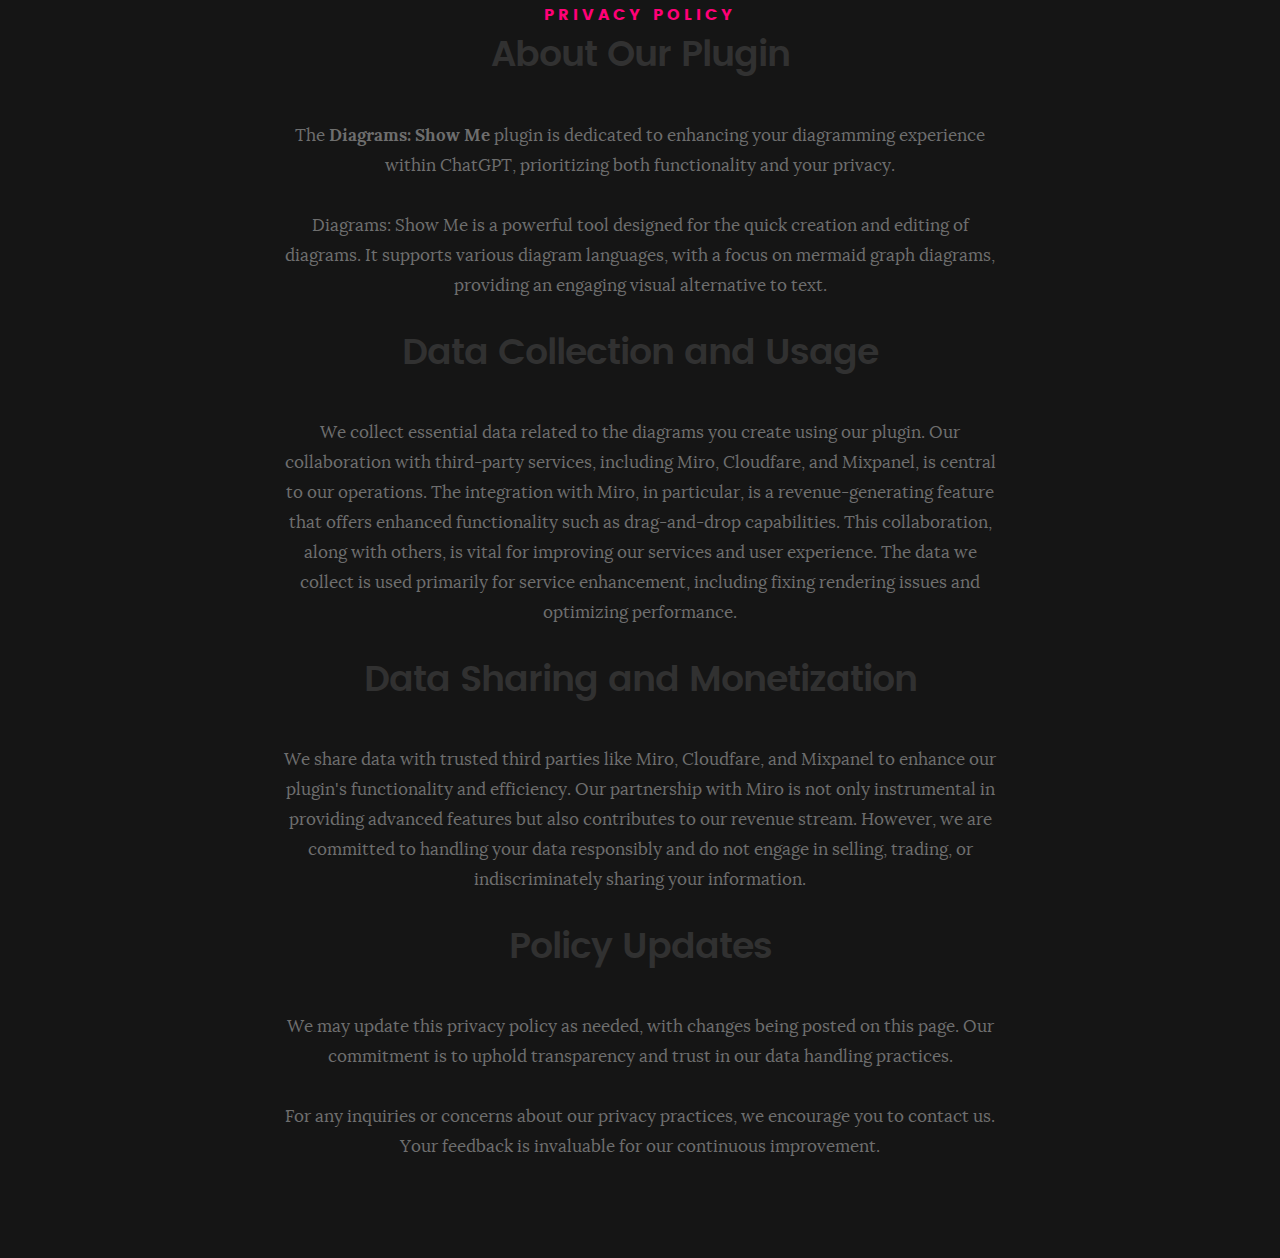
==== privacy-policy.html @ 50f04e63 "Create privacy-policy.html" ====
<!DOCTYPE html>
<html lang="en">
<head>
    <meta charset="UTF-8">
    <meta name="viewport" content="width=device-width, initial-scale=1.0">
    <title>Privacy Policy - Johnathan Vastola</title>
    <link rel="stylesheet" href="css/base.css">  
    <link rel="stylesheet" href="css/main.css">
    <link rel="stylesheet" href="css/vendor.css">
</head>
<body>

    <!-- Navigation (if any) -->
    <nav>
        <!-- Your navigation bar -->
    </nav>

   <!-- Privacy Policy Section -->
<section id="privacy-policy">
    <div class="row section-intro">
        <div class="col-twelve">
            <h5>Privacy Policy</h5>
            <h1>About Our Plugin</h1>
            <div class="intro-info">
                <p>The <strong>Diagrams: Show Me</strong> plugin is dedicated to enhancing your diagramming experience within ChatGPT, prioritizing both functionality and your privacy.</p>
                <p>Diagrams: Show Me is a powerful tool designed for the quick creation and editing of diagrams. It supports various diagram languages, with a focus on mermaid graph diagrams, providing an engaging visual alternative to text.</p>
            </div>
            <h1>Data Collection and Usage</h1>
            <div class="intro-info">
                <p>We collect essential data related to the diagrams you create using our plugin. Our collaboration with third-party services, including Miro, Cloudfare, and Mixpanel, is central to our operations. The integration with Miro, in particular, is a revenue-generating feature that offers enhanced functionality such as drag-and-drop capabilities. This collaboration, along with others, is vital for improving our services and user experience. The data we collect is used primarily for service enhancement, including fixing rendering issues and optimizing performance.</p>
            </div>
            <h1>Data Sharing and Monetization</h1>
            <div class="intro-info">
                <p>We share data with trusted third parties like Miro, Cloudfare, and Mixpanel to enhance our plugin's functionality and efficiency. Our partnership with Miro is not only instrumental in providing advanced features but also contributes to our revenue stream. However, we are committed to handling your data responsibly and do not engage in selling, trading, or indiscriminately sharing your information.</p>
            </div>
            <h1>Policy Updates</h1>
            <div class="intro-info">
                <p>We may update this privacy policy as needed, with changes being posted on this page. Our commitment is to uphold transparency and trust in our data handling practices.</p>
                <p>For any inquiries or concerns about our privacy practices, we encourage you to contact us. Your feedback is invaluable for our continuous improvement.</p>
            </div>
        </div>
    </div>
</section>

    <!-- Footer -->
    <footer>
        <!-- Your footer content -->
    </footer>

    <!-- Scripts -->
    <script src="js/jquery-2.1.3.min.js"></script>
    <script src="js/plugins.js"></script>
    <script src="js/main.js"></script>

</body>
</html>
---- css/base.css ----
/**
 * =================================================================== 
 *
 *  Kards v1.0 Base Stylesheet
 *  url: styleshout.com
 *  03-01-2016
 *  ------------------------------------------------------------------
 *  TOC:
 *  01. reset
 *  02. basic/base setup styles
 *  03. grid
 *  04. MISC
 *
 * =================================================================== 
 */

/** 
 * ===================================================================
 * 01. reset - normalize.css v3.0.2 | MIT License | git.io/normalize
 *
 * ------------------------------------------------------------------- 
 */
html {
	font-family: sans-serif;
	-ms-text-size-adjust: 100%;
	-webkit-text-size-adjust: 100%;
}

body {
	margin: 0;
}

article,
aside,
details,
figcaption,
figure,
footer,
header,
hgroup,
main,
menu,
nav,
section,
summary {
	display: block;
}

audio,
canvas,
progress,
video {
	display: inline-block;
	vertical-align: baseline;
}

audio:not([controls]) {
	display: none;
	height: 0;
}

[hidden],
template {
	display: none;
}

a {
	background: transparent;
}

a:active,
a:hover {
	outline: 0;
}

abbr[title] {
	border-bottom: 1px dotted;
}

b,
strong {
	font-weight: bold;
}

dfn {
	font-style: italic;
}

h1 {
	font-size: 2em;
	margin: 0.67em 0;
}

mark {
	background: #ff0;
	color: #000;
}

small {
	font-size: 80%;
}

sub,
sup {
	font-size: 75%;
	line-height: 0;
	position: relative;
	vertical-align: baseline;
}

sup {
	top: -0.5em;
}

sub {
	bottom: -0.25em;
}

img {
	border: 0;
}

svg:not(:root) {
	overflow: hidden;
}

figure {
	margin: 1em 40px;
}

hr {
	-moz-box-sizing: content-box;
	box-sizing: content-box;
	height: 0;
}

pre {
	overflow: auto;
}

code,
kbd,
pre,
samp {
	font-family: monospace, monospace;
	font-size: 1em;
}

button,
input,
optgroup,
select,
textarea {
	color: inherit;
	font: inherit;
	margin: 0;
}

button {
	overflow: visible;
}

button,
select {
	text-transform: none;
}

button,
html input[type="button"],
input[type="reset"],
input[type="submit"] {
	-webkit-appearance: button;
	cursor: pointer;
}

button[disabled],
html input[disabled] {
	cursor: default;
}

button::-moz-focus-inner,
input::-moz-focus-inner {
	border: 0;
	padding: 0;
}

input {
	line-height: normal;
}

input[type="checkbox"],
input[type="radio"] {
	box-sizing: border-box;
	padding: 0;
}

input[type="number"]::-webkit-inner-spin-button,
input[type="number"]::-webkit-outer-spin-button {
	height: auto;
}

input[type="search"] {
	-webkit-appearance: textfield;
	-moz-box-sizing: content-box;
	-webkit-box-sizing: content-box;
	box-sizing: content-box;
}

input[type="search"]::-webkit-search-cancel-button,
input[type="search"]::-webkit-search-decoration {
	-webkit-appearance: none;
}

fieldset {
	border: 1px solid #c0c0c0;
	margin: 0 2px;
	padding: 0.35em 0.625em 0.75em;
}

legend {
	border: 0;
	padding: 0;
}

textarea {
	overflow: auto;
}

optgroup {
	font-weight: bold;
}

table {
	border-collapse: collapse;
	border-spacing: 0;
}

td,
th {
	padding: 0;
}

/** 
 * ===================================================================
 * 02. basic/base setup styles - (_basic.scss)
 *
 * ------------------------------------------------------------------- 
 */
html {
	font-size: 62.5%;
	box-sizing: border-box;
}

*,
*::before,
*::after {
	box-sizing: inherit;
}

body {
	font-weight: normal;
	line-height: 1;
	text-rendering: optimizeLegibility;
	word-wrap: break-word;
	-webkit-overflow-scrolling: touch;
	-webkit-text-size-adjust: none;
}

body,
input,
button {
	-moz-osx-font-smoothing: grayscale;
	-webkit-font-smoothing: antialiased;
}

/**
 * Media - (_basic.scss)
 * ------------------------------------------------------------------- 
 */
img,
video {
	max-width: 100%;
	height: auto;
}

/**
 * Typography resets - (_basic.scss)
 * ------------------------------------------------------------------- 
 */
div,
dl,
dt,
dd,
ul,
ol,
li,
h1,
h2,
h3,
h4,
h5,
h6,
pre,
form,
p,
blockquote,
th,
td {
	margin: 0;
	padding: 0;
}

h1,
h2,
h3,
h4,
h5,
h6 {
	-webkit-font-variant-ligatures: common-ligatures;
	-moz-font-variant-ligatures: common-ligatures;
	font-variant-ligatures: common-ligatures;
	text-rendering: optimizeLegibility;
}

em,
i {
	font-style: italic;
	line-height: inherit;
}

strong,
b {
	font-weight: bold;
	line-height: inherit;
}

small {
	font-size: 60%;
	line-height: inherit;
}

ol,
ul {
	list-style: none;
}

li {
	display: block;
}

/**
 * links - (_basic.scss)
 * ------------------------------------------------------------------- 
 */
a {
	text-decoration: none;
	line-height: inherit;
}

a img {
	border: none;
}

/**
 * inputs - (_basic.scss)
 * ------------------------------------------------------------------- 
 */
fieldset {
	margin: 0;
	padding: 0;
}

input[type="email"],
input[type="number"],
input[type="search"],
input[type="text"],
input[type="tel"],
input[type="url"],
input[type="password"],
textarea {
	-webkit-appearance: none;
	-moz-appearance: none;
	-ms-appearance: none;
	-o-appearance: none;
	appearance: none;
}

/** 
 * ===================================================================
 * 03. grid - (_grid.scss)
 *
 * ------------------------------------------------------------------- 
 */
.row {
	width: 94%;
	max-width: 1140px;
	margin: 0 auto;
}

.row:before,
.row:after {
	content: "";
	display: table;
}

.row:after {
	clear: both;
}

.row .row {
	width: auto;
	max-width: none;
	margin-left: -20px;
	margin-right: -20px;
}

[class*="col-"],
.bgrid {
	float: left;
}

[class*="col-"] + [class*="col-"].end {
	float: right;
}

[class*="col-"] {
	padding: 0 20px;
}

.col-one {
	width: 8.33333%;
}

.col-two,
.col-1-6 {
	width: 16.66667%;
}

.col-three,
.col-1-4 {
	width: 25%;
}

.col-four,
.col-1-3 {
	width: 33.33333%;
}

.col-five {
	width: 41.66667%;
}

.col-six,
.col-1-2 {
	width: 50%;
}

.col-seven {
	width: 58.33333%;
}

.col-eight,
.col-2-3 {
	width: 66.66667%;
}

.col-nine,
.col-3-4 {
	width: 75%;
}

.col-ten,
.col-5-6 {
	width: 83.33333%;
}

.col-eleven {
	width: 91.66667%;
}

.col-twelve,
.col-full {
	width: 100%;
}

/**
 * small screens - (_grid.scss)
 * --------------------------------------------------------------- 
 */
@media screen and (max-width:1024px) {
	.row .row {
		margin-left: -18px;
		margin-right: -18px;
	}

	[class*="col-"] {
		padding: 0 18px;
	}

}

/**
 * tablets - (_grid.scss)
 * --------------------------------------------------------------- 
 */
@media screen and (max-width:768px) {
	.row {
		width: auto;
		padding-left: 30px;
		padding-right: 30px;
	}

	.row .row {
		padding-left: 0;
		padding-right: 0;
		margin-left: -15px;
		margin-right: -15px;
	}

	[class*="col-"] {
		padding: 0 15px;
	}

	.tab-1-4 {
		width: 25%;
	}

	.tab-1-3 {
		width: 33.33333%;
	}

	.tab-1-2 {
		width: 50%;
	}

	.tab-2-3 {
		width: 66.66667%;
	}

	.tab-3-4 {
		width: 75%;
	}

	.tab-full {
		width: 100%;
	}

}

/**
 * large mobile devices - (_grid.scss)
 * --------------------------------------------------------------- 
 */
@media screen and (max-width:600px) {
	.row {
		padding-left: 25px;
		padding-right: 25px;
	}

	.row .row {
		margin-left: -10px;
		margin-right: -10px;
	}

	[class*="col-"] {
		padding: 0 10px;
	}

	.mob-1-4 {
		width: 25%;
	}

	.mob-1-2 {
		width: 50%;
	}

	.mob-3-4 {
		width: 75%;
	}

	.mob-full {
		width: 100%;
	}

}

/**
 * small mobile devices - (_grid.scss)
 * --------------------------------------------------------------- 
 */
@media screen and (max-width:400px) {
	.row .row {
		padding-left: 0;
		padding-right: 0;
		margin-left: 0;
		margin-right: 0;
	}

	[class*="col-"] {
		width: 100% !important;
		float: none !important;
		clear: both !important;
		margin-left: 0;
		margin-right: 0;
		padding: 0;
	}

	[class*="col-"] + [class*="col-"].end {
		float: none;
	}

}

/** 
 * ===================================================================
 * block grids - (_grid.scss)
 *
 * ------------------------------------------------------------------- 
 */
[class*="block-"]:before,
[class*="block-"]:after {
	content: "";
	display: table;
}

[class*="block-"]:after {
	clear: both;
}

.block-1-6 .bgrid {
	width: 16.66667%;
}

.block-1-4 .bgrid {
	width: 25%;
}

.block-1-3 .bgrid {
	width: 33.33333%;
}

.block-1-2 .bgrid {
	width: 50%;
}

/**
 * Clearing for block grid columns. Allow columns with 
 * different heights to align properly.
 */
.block-1-6 .bgrid:nth-child(6n+1),
.block-1-4 .bgrid:nth-child(4n+1),
.block-1-3 .bgrid:nth-child(3n+1),
.block-1-2 .bgrid:nth-child(2n+1) {
	clear: both;
}

/**
 * small screens - (_grid.scss)
 * --------------------------------------------------------------- 
 */
@media screen and (max-width:1024px) {
	.block-s-1-6 .bgrid {
		width: 16.66667%;
	}

	.block-s-1-4 .bgrid {
		width: 25%;
	}

	.block-s-1-3 .bgrid {
		width: 33.33333%;
	}

	.block-s-1-2 .bgrid {
		width: 50%;
	}

	.block-s-full .bgrid {
		width: 100%;
		clear: both;
	}

	[class*="block-s-"] .bgrid:nth-child(n) {
		clear: none;
	}

	.block-s-1-6 .bgrid:nth-child(6n+1),
	.block-s-1-4 .bgrid:nth-child(4n+1),
	.block-s-1-3 .bgrid:nth-child(3n+1),
	.block-s-1-2 .bgrid:nth-child(2n+1) {
		clear: both;
	}

}

/**
 * tablets - (_grid.scss)
 * --------------------------------------------------------------- 
 */
@media screen and (max-width:768px) {
	.block-tab-1-6 .bgrid {
		width: 16.66667%;
	}

	.block-tab-1-4 .bgrid {
		width: 25%;
	}

	.block-tab-1-3 .bgrid {
		width: 33.33333%;
	}

	.block-tab-1-2 .bgrid {
		width: 50%;
	}

	.block-tab-full .bgrid {
		width: 100%;
		clear: both;
	}

	[class*="block-tab-"] .bgrid:nth-child(n) {
		clear: none;
	}

	.block-tab-1-6 .bgrid:nth-child(6n+1),
	.block-tab-1-4 .bgrid:nth-child(4n+1),
	.block-tab-1-3 .bgrid:nth-child(3n+1),
	.block-tab-1-2 .bgrid:nth-child(2n+1) {
		clear: both;
	}

}

/**
 * large mobile devices - (_grid.scss)
 * --------------------------------------------------------------- 
 */
@media screen and (max-width:600px) {
	.block-mob-1-6 .bgrid {
		width: 16.66667%;
	}

	.block-mob-1-4 .bgrid {
		width: 25%;
	}

	.block-mob-1-3 .bgrid {
		width: 33.33333%;
	}

	.block-mob-1-2 .bgrid {
		width: 50%;
	}

	.block-mob-full .bgrid {
		width: 100%;
		clear: both;
	}

	[class*="block-mob-"] .bgrid:nth-child(n) {
		clear: none;
	}

	.block-mob-1-6 .bgrid:nth-child(6n+1),
	.block-mob-1-4 .bgrid:nth-child(4n+1),
	.block-mob-1-3 .bgrid:nth-child(3n+1),
	.block-mob-1-2 .bgrid:nth-child(2n+1) {
		clear: both;
	}

}

/**
 * stack on small mobile devices - (_grid.scss)
 * --------------------------------------------------------------- 
 */
@media screen and (max-width:400px) {
	.stack .bgrid {
		width: 100% !important;
		float: none !important;
		clear: both !important;
		margin-left: 0;
		margin-right: 0;
	}

}

/** 
 * ===================================================================
 * 04. MISC  - (_grid.scss)
 *
 * ------------------------------------------------------------------- 
 */

/**
 * Clearing - (http://nicolasgallagher.com/micro-clearfix-hack/
 */
.group:before,
.group:after {
	content: "";
	display: table;
}

.group:after {
	clear: both;
}

/**
 * Misc Helper Styles 
 */
.hide {
	display: none;
}

.invisible {
	visibility: hidden;
}

.antialiased {
	-webkit-font-smoothing: antialiased;
	-moz-osx-font-smoothing: grayscale;
}

.remove-bottom {
	margin-bottom: 0;
}

.half-bottom {
	margin-bottom: 1.5rem !important;
}

.add-bottom {
	margin-bottom: 3rem !important;
}

.no-border {
	border: none;
}

.full-width {
	width: 100%;
}

.text-center {
	text-align: center;
}

.text-left {
	text-align: left;
}

.text-right {
	text-align: right;
}

.pull-left {
	float: left;
}

.pull-right {
	float: right;
}

.align-center {
	margin-left: auto;
	margin-right: auto;
	text-align: center;
}

/*# sourceMappingURL=base.css.map */
---- css/main.css ----
/**
 * =================================================================== 
 *
 *  Kards v1.0 Main Stylesheet
 *  url: styleshout.com
 *  03-01-2016
 *  ------------------------------------------------------------------
 *  TOC:
 *  01. webfonts and iconfonts
 *  02. base style overrides
 *  03. typography & general theme styles
 *  04. preloader
 *  05. forms
 *  06. buttons 
 *  07. other components
 *  08. common styles
 *  09. header styles
 *  10. intro
 *  11. about
 *  12. resume
 *  13. portfolio
 *  14. call-to-action section
 *  15. services
 *  16. stats
 *  17. contact
 *  18. footer
 *
 * =================================================================== 
 */


/** 
 * ===================================================================
 * 01. webfonts and iconfonts - (_document-setup.scss)
 *
 * ------------------------------------------------------------------- 
 */
@import url("fonts.css");
@import url("font-awesome/css/font-awesome.min.css");
@import url("micons/micons.css");


/** 
 * ===================================================================
 * 02. base style overrides - (_document-setup.scss)
 *
 * ------------------------------------------------------------------- 
 */
html {
	font-size: 10px;
}

@media only screen and (max-width:1024px) {
	html {
		font-size: 9.411764705882353px;
	}
}
@media only screen and (max-width:768px) {
	html {
		font-size: 10px;
	}
}
@media only screen and (max-width:400px) {
	html {
		font-size: 9.411764705882353px;
	}
}

html, body {
	height: 100%;
}
body {
	background: #151515;
	font-family: "lora-regular", serif;
	font-size: 1.7rem;
	line-height: 3rem;
	color: #6e6e6e;
}

/**
 * links - (_document-setup.scss)
 * -------------------------------------------------------------------
 */
a, a:visited {
	color: #000000;
	-moz-transition: all 0.3s ease-in-out;
	-o-transition: all 0.3s ease-in-out;
	-webkit-transition: all 0.3s ease-in-out;
	-ms-transition: all 0.3s ease-in-out;
	transition: all 0.3s ease-in-out;
}
a:hover, a:focus, a:active {
	color: #FF0077;
	outline: 0;
}

/** 
 * ===================================================================
 * 03. typography & general theme styles - (_document-setup.scss)
 *
 * ------------------------------------------------------------------- 
 */
h1, h2, h3, h4, h5, h6, .h01, .h02, .h03, .h04, .h05, .h06 {
	font-family: "poppins-semibold", sans-serif;
	color: #313131;
	font-style: normal;
	text-rendering: optimizeLegibility;
	margin-bottom: 2.1rem;
}
h3, .h03, h4, .h04 {
	margin-bottom: 1.8rem;
}
h5, .h05, h6, .h06 {
	font-family: "poppins-bold";
	margin-bottom: 1.2rem;
}
h1, .h01 {
	font-size: 3.1rem;
	line-height: 1.355;
	letter-spacing: -.1rem;
}
@media only screen and (max-width:600px) {
	h1, .h01 {
		font-size: 2.6rem;
		letter-spacing: -.07rem;
	}
}
h2, .h02 {
	font-size: 2.4rem;
	line-height: 1.25;
}
h3, .h03 {
	font-size: 2rem;
	line-height: 1.5;
}
h4, .h04 {
	font-size: 1.7rem;
	line-height: 1.765;
}
h5, .h05 {
	font-size: 1.4rem;
	line-height: 1.714;
	text-transform: uppercase;
	letter-spacing: .15rem;
}
h6, .h06 {
	font-size: 1.3rem;
	line-height: 1.846;
	text-transform: uppercase;
	letter-spacing: .15rem;
}
p img {
	margin: 0;
}
p.lead {
	font-family: "lora-regular", serif;
	font-size: 2rem;
	line-height: 1.8;
	color: #888888;
}
@media only screen and (max-width:768px) {
	p.lead {
		font-size: 1.7rem;
	}
}
em, i, strong, b {
	font-size: 1.7rem;
	line-height: 3rem;
	font-style: normal;
	font-weight: normal;
}
em, i {
	font-family: "lora-italic", serif;
}
strong, b {
	font-family: "lora-bold", serif;
}
small {
	font-size: 1.2rem;
	line-height: inherit;
}
blockquote {
	margin: 3rem 0;
	padding-left: 4rem;
	position: relative;
}
blockquote:before {
	content: "\201C";
	font-size: 8rem;
	line-height: 0px;
	margin: 0;
	color: #313131;
	font-family: arial, sans-serif;
	position: absolute;
	top: 3rem;
	left: 0;
}
blockquote p {
	font-family: georgia, serif;
	font-style: italic;
	padding: 0;
	font-size: 1.9rem;
	line-height: 1.737;
}
blockquote cite {
	display: block;
	font-size: 1.3rem;
	font-style: normal;
	line-height: 1.616;
}
blockquote cite:before {
	content: "\2014 \0020";
}
blockquote cite a, blockquote cite a:visited {
	color: #888888;
	border: none;
}
abbr {
	font-family: "poppins-bold", serif;
	font-variant: small-caps;
	text-transform: lowercase;
	letter-spacing: .05rem;
	color: #888888;
}
var, kbd, samp, code, pre {
	font-family: Consolas, "Andale Mono", Courier, "Courier New", monospace;
}
pre {
	padding: 2.4rem 3rem 3rem;
	background: #F1F1F1;
}
code {
	font-size: 1.4rem;
	margin: 0 .2rem;
	padding: .3rem .6rem;
	white-space: nowrap;
	background: #F1F1F1;
	border: 1px solid #E1E1E1;
	border-radius: 3px;
}
pre > code {
	display: block;
	white-space: pre;
	line-height: 2;
	padding: 0;
	margin: 0;
}
pre.prettyprint > code {
	border: none;
}
del {
	text-decoration: line-through;
}
abbr[title], dfn[title] {
	border-bottom: 1px dotted;
	cursor: help;
}
mark {
	background: #FFF49B;
	color: #000;
}
hr {
	border: solid #d2d2d2;
	border-width: 1px 0 0;
	clear: both;
	margin: 2.4rem 0 1.5rem;
	height: 0;
}

/**
 * Lists - (_document-setup.scss)  
 * -------------------------------------------------------------------
 */
ol {
	list-style: decimal;
}
ul {
	list-style: disc;
}
li {
	display: list-item;
}
ol, ul {
	margin-left: 1.7rem;
}
ul li {
	padding-left: .4rem;
}
ul ul, ul ol, ol ol, ol ul {
	margin: .6rem 0 .6rem 1.7rem;
}
ul.disc li {
	display: list-item;
	list-style: none;
	padding: 0 0 0 .8rem;
	position: relative;
}
ul.disc li::before {
	content: "";
	display: inline-block;
	width: 8px;
	height: 8px;
	border-radius: 50%;
	background: #FF0077;
	position: absolute;
	left: -17px;
	top: 11px;
	vertical-align: middle;
}
dt {
	margin: 0;
	color: #FF0077;
}
dd {
	margin: 0 0 0 2rem;
}

/**
 * tables - (_document-setup.scss)  
 * -------------------------------------------------------------------
 */
table {
	border-width: 0;
	width: 100%;
	max-width: 100%;
	font-family: "lora-regular", sans-serif;
}
th, td {
	padding: 1.5rem 3rem;
	text-align: left;
	border-bottom: 1px solid #E8E8E8;
}
th {
	color: #313131;
	font-family: "poppins-bold", sans-serif;
}
td {
	line-height: 1.5;
}
th:first-child, td:first-child {
	padding-left: 0;
}
th:last-child, td:last-child {
	padding-right: 0;
}
.table-responsive {
	overflow-x: auto;
	-webkit-overflow-scrolling: touch;
}

/**
 * Spacing - (_document-setup.scss)  
 * -------------------------------------------------------------------
 */
button, .button {
	margin-bottom: 1.2;
}
fieldset {
	margin-bottom: 1.5rem;
}
input,
textarea,
select,
pre,
blockquote,
figure,
table,
p,
ul,
ol,
dl,
form,
.fluid-video-wrapper,
.ss-custom-select {
	margin-bottom: 3rem;
}

/**
 * floated image - (_document-setup.scss)  
 * -------------------------------------------------------------------
 */
img.pull-right {
	margin: .9rem 0 0 2.4rem;
}
img.pull-left {
	margin: .9rem 2.4rem 0 0;
}

/**
 * block grid paddings - (_document-setup.scss) 
 * -------------------------------------------------------------------
 */
.bgrid {
	padding: 0 20px;
}
@media only screen and (max-width:1024px) {
	.bgrid {
		padding: 0 18px;
	}
}
@media only screen and (max-width:768px) {
	.bgrid {
		padding: 0 15px;
	}
}
@media only screen and (max-width:600px) {
	.bgrid {
		padding: 0 10px;
	}
}
@media only screen and (max-width:400px) {
	.bgrid {
		padding: 0;
	}
}

/**
 * pace.js styles - minimal  - (_document-setup.scss)
 * -------------------------------------------------------------------
 */
.pace {
	-webkit-pointer-events: none;
	pointer-events: none;
	-webkit-user-select: none;
	-moz-user-select: none;
	user-select: none;
}
.pace-inactive {
	display: none;
}
.pace .pace-progress {
	background: #FF0077;
	position: fixed;
	z-index: 900;
	top: 0;
	right: 100%;
	width: 100%;
	height: 6px;
}

/** 
 * ===================================================================
 * 04. preloader - (_preloader-1.scss)
 *
 * ------------------------------------------------------------------- 
 */
#preloader {
	position: fixed;
	top: 0;
	left: 0;
	right: 0;
	bottom: 0;
	background: #151515;
	z-index: 800;
	height: 100%;
	width: 100%;
}
.no-js #preloader, .oldie #preloader {
	display: none;
}
#loader {
	position: absolute;
	left: 50%;
	top: 50%;
	width: 60px;
	height: 60px;
	margin: -30px 0 0 -30px;
	padding: 0;
}
#loader:before {
	content: "";
	border-top: 11px solid rgba(255, 255, 255, 0.1);
	border-right: 11px solid rgba(255, 255, 255, 0.1);
	border-bottom: 11px solid rgba(255, 255, 255, 0.1);
	border-left: 11px solid #FF0077;
	-webkit-animation: load 1.1s infinite linear;
	animation: load 1.1s infinite linear;
	display: block;
	border-radius: 50%;
	width: 60px;
	height: 60px;
}
@-webkit-keyframes load {
	0% {
		-webkit-transform: rotate(0deg);
		transform: rotate(0deg);
	}
	100% {
		-webkit-transform: rotate(360deg);
		transform: rotate(360deg);
	}
}
@keyframes load {
	0% {
		-webkit-transform: rotate(0deg);
		transform: rotate(0deg);
	}
	100% {
		-webkit-transform: rotate(360deg);
		transform: rotate(360deg);
	}
}

/** 
 * ===================================================================
 * 05. forms - (_forms.scss)
 *
 * ------------------------------------------------------------------- 
 */
fieldset {
	border: none;
}
input[type="email"],
input[type="number"],
input[type="search"],
input[type="text"],
input[type="tel"],
input[type="url"],
input[type="password"],
textarea,
select {
	display: block;
	height: 6rem;
	padding: 1.5rem 0;
	border: 0;
	outline: none;
	vertical-align: middle;
	color: #313131;
	font-family: "poppins-regular", sans-serif;
	font-size: 1.5rem;
	line-height: 3rem;
	max-width: 100%;
	background: transparent;
	border-bottom: 1px solid rgba(0, 0, 0, 0.3);
	-moz-transition: all 0.3s ease-in-out;
	-o-transition: all 0.3s ease-in-out;
	-webkit-transition: all 0.3s ease-in-out;
	-ms-transition: all 0.3s ease-in-out;
	transition: all 0.3s ease-in-out;
}
.ss-custom-select {
	position: relative;
	padding: 0;
}
.ss-custom-select select {
	-webkit-appearance: none;
	-moz-appearance: none;
	-ms-appearance: none;
	-o-appearance: none;
	appearance: none;
	text-indent: 0.01px;
	text-overflow: '';
	margin: 0;
	line-height: 3rem;
	vertical-align: middle;
}
.ss-custom-select select option {
	padding-left: 2rem;
	padding-right: 2rem;
}
.ss-custom-select select::-ms-expand {
	display: none;
}
.ss-custom-select::after {
	content: '\f0d7';
	font-family: 'FontAwesome';
	position: absolute;
	top: 50%;
	right: 1.5rem;
	margin-top: -10px;
	bottom: auto;
	width: 20px;
	height: 20px;
	line-height: 20px;
	font-size: 18px;
	text-align: center;
	pointer-events: none;
	color: #252525;
}

/* IE9 and below */
.oldie .ss-custom-select::after {
	display: none;
}
textarea {
	min-height: 25rem;
}
input[type="email"]:focus,
input[type="number"]:focus,
input[type="search"]:focus,
input[type="text"]:focus,
input[type="tel"]:focus,
input[type="url"]:focus,
input[type="password"]:focus,
textarea:focus,
select:focus {
	color: #cc005f;
	border-bottom: 1px solid #FF0077;
}
label, legend {
	font-family: "poppins-bold", sans-serif;
	font-size: 1.4rem;
	margin-bottom: .6rem;
	color: #3b3b3b;
	display: block;
}
input[type="checkbox"], input[type="radio"] {
	display: inline;
}
label > .label-text {
	display: inline-block;
	margin-left: 1rem;
	font-family: "poppins-regular", sans-serif;
	line-height: inherit;
}
label > input[type="checkbox"], label > input[type="radio"] {
	margin: 0;
	position: relative;
	top: .15rem;
}

/**
 * Style Placeholder Text  
 * -
 */
::-webkit-input-placeholder {
	color: #a1a1a1;
}
:-moz-placeholder {
	color: #a1a1a1;  /* Firefox 18- */
}
::-moz-placeholder {
	color: #a1a1a1;  /* Firefox 19+ */
}
:-ms-input-placeholder {
	color: #a1a1a1;
}
.placeholder {
	color: #a1a1a1 !important;
}

/** 
 * ===================================================================
 * 06. buttons - (_button-essentials.scss)
 *
 * ------------------------------------------------------------------- 
 */
.button,
a.button,
button,
input[type="submit"],
input[type="reset"],
input[type="button"] {
	display: inline-block;
	font-family: "poppins-bold", sans-serif;
	font-size: 1.4rem;
	text-transform: uppercase;
	letter-spacing: .3rem;
	height: 5.4rem;
	line-height: 5.4rem;
	padding: 0 3rem;
	margin: 0 .3rem 1.2rem 0;
	background: #d8d8d8;
	color: #313131;
	text-decoration: none;
	cursor: pointer;
	text-align: center;
	white-space: nowrap;
	border: none;
	-moz-transition: all 0.3s ease-in-out;
	-o-transition: all 0.3s ease-in-out;
	-webkit-transition: all 0.3s ease-in-out;
	-ms-transition: all 0.3s ease-in-out;
	transition: all 0.3s ease-in-out;
}
.button:hover,
a.button:hover,
button:hover,
input[type="submit"]:hover,
input[type="reset"]:hover,
input[type="button"]:hover,
.button:focus,
button:focus,
input[type="submit"]:focus,
input[type="reset"]:focus,
input[type="button"]:focus {
	background: #bebebe;
	color: #000000;
	outline: 0;
}
.button.button-primary,
a.button.button-primary,
button.button-primary,
input[type="submit"].button-primary,
input[type="reset"].button-primary,
input[type="button"].button-primary {
	background: #313131;
	color: #FFFFFF;
}
.button.button-primary:hover,
a.button.button-primary:hover,
button.button-primary:hover,
input[type="submit"].button-primary:hover,
input[type="reset"].button-primary:hover,
input[type="button"].button-primary:hover,
.button.button-primary:focus,
button.button-primary:focus,
input[type="submit"].button-primary:focus,
input[type="reset"].button-primary:focus,
input[type="button"].button-primary:focus {
	background: #1f1f1f;
}
button.full-width, .button.full-width {
	width: 100%;
	margin-right: 0;
}
button.medium, .button.medium {
	height: 5.7rem !important;
	line-height: 5.7rem !important;
	padding: 0 1.8rem !important;
}
button.large, .button.large {
	height: 6rem !important;
	line-height: 6rem !important;
	padding: 0rem 3rem !important;
}
button.stroke, .button.stroke {
	background: transparent !important;
	border: 3px solid #313131;
	line-height: 4.8rem;
}
button.stroke.medium, .button.stroke.medium {
	line-height: 5.1rem !important;
}
button.stroke.large, .button.stroke.large {
	line-height: 5.4rem !important;
}
button.stroke:hover, .button.stroke:hover {
	border: 3px solid #FF0077;
	color: #FF0077;
}
button::-moz-focus-inner, input::-moz-focus-inner {
	border: 0;
	padding: 0;
}


/** 
 * ===================================================================
 * 07. other components - (_others.scss)
 *
 * ------------------------------------------------------------------- 
 */

/**
 * alert box - (_alert-box.scss)
 * -------------------------------------------------------------------
 */
.alert-box {
	padding: 2.1rem 4rem 2.1rem 3rem;
	position: relative;
	margin-bottom: 3rem;
	border-radius: 3px;
	font-family: "poppins-regular", sans-serif;
	font-size: 1.5rem;
}
.alert-box .close {
	position: absolute;
	right: 1.8rem;
	top: 1.8rem;
	cursor: pointer;
}
.ss-error {
	background-color: #ffd1d2;
	color: #e65153;
}
.ss-success {
	background-color: #c8e675;
	color: #758c36;
}
.ss-info {
	background-color: #d7ecfb;
	color: #4a95cc;
}
.ss-notice {
	background-color: #fff099;
	color: #bba31b;
}

/**
 * additional typo styles - (_additional-typo.scss)
 * -------------------------------------------------------------------
 */

/**
 * drop cap 
 */
.drop-cap:first-letter {
	float: left;
	margin: 0;
	padding: 1.5rem .6rem 0 0;
	font-size: 8.4rem;
	font-family: "poppins-bold", sans-serif;
	line-height: 6rem;
	text-indent: 0;
	background: transparent;
	color: #313131;
}

/**
 * line definition style
 */
.lining dt, .lining dd {
	display: inline;
	margin: 0;
}
.lining dt + dt:before, .lining dd + dt:before {
	content: "\A";
	white-space: pre;
}
.lining dd + dd:before {
	content: ", ";
}
.lining dd + dd:before {
	content: ", ";
}
.lining dd:before {
	content: ": ";
	margin-left: -0.2em;
}

/**
 * dictionary definition style
 */
.dictionary-style dt {
	display: inline;
	counter-reset: definitions;
}
.dictionary-style dt + dt:before {
	content: ", ";
	margin-left: -0.2em;
}
.dictionary-style dd {
	display: block;
	counter-increment: definitions;
}
.dictionary-style dd:before {
	content: counter(definitions, decimal) ". ";
}

/** 
 * Pull Quotes
 * -----------
 * markup:
 *
 * <aside class="pull-quote">
 *		<blockquote>
 *			<p></p>
 *		</blockquote>
 *	</aside>
 *
 * --------------------------------------------------------------------- 
 */
.pull-quote {
	position: relative;
	padding: 2.1rem 3rem 2.1rem 0px;
}
.pull-quote:before, .pull-quote:after {
	height: 1em;
	position: absolute;
	font-size: 8rem;
	font-family: Arial, Sans-Serif;
	color: #333;
}
.pull-quote:before {
	content: "\201C";
	top: 33px;
	left: 0;
}
.pull-quote:after {
	content: '\201D';
	bottom: -33px;
	right: 0;
}
.pull-quote blockquote {
	margin: 0;
}
.pull-quote blockquote:before {
	content: none;
}

/** 
 * Stats Tab
 * ---------
 * markup:
 *
 * <ul class="stats-tabs">
 *		<li><a href="#">[value]<em>[name]</em></a></li>
 *	</ul>
 *
 * Extend this object into your markup.
 *
 * ---------------------------------------------------------------------
 */
.stats-tabs {
	padding: 0;
	margin: 3rem 0;
}
.stats-tabs li {
	display: inline-block;
	margin: 0 1.5rem 3rem 0;
	padding: 0 1.5rem 0 0;
	border-right: 1px solid #ccc;
}
.stats-tabs li:last-child {
	margin: 0;
	padding: 0;
	border: none;
}
.stats-tabs li a {
	display: inline-block;
	font-size: 2.5rem;
	font-family: "poppins-bold", sans-serif;
	border: none;
	color: #252525;
}
.stats-tabs li a:hover {
	color: #FF0077;
}
.stats-tabs li a em {
	display: block;
	margin: .6rem 0 0 0;
	font-size: 1.4rem;
	font-family: "poppins-regular", sans-serif;
	color: #888888;
}

/**
 * skillbars - (_skillbars.scss)
 * -------------------------------------------------------------------
 */
.skill-bars {
	list-style: none;
	margin: 6rem 0 3rem;
}
.skill-bars li {
	height: .6rem;
	background: #a1a1a1;
	width: 100%;
	margin-bottom: 6rem;
	padding: 0;
	position: relative;
}
.skill-bars li strong {
	position: absolute;
	left: 0;
	top: -3rem;
	font-family: "poppins-bold", sans-serif;
	color: #313131;
	text-transform: uppercase;
	letter-spacing: .2rem;
	font-size: 1.5rem;
	line-height: 2.4rem;
}
.skill-bars li .progress {
	background: #313131;
	position: relative;
	height: 100%;
}
.skill-bars li .progress span {
	position: absolute;
	right: 0;
	top: -3.6rem;
	display: block;
	font-family: "poppins-regular", sans-serif;
	color: white;
	font-size: 1.1rem;
	line-height: 1;
	background: #313131;
	padding: .6rem .6rem;
	border-radius: 3px;
}
.skill-bars li .progress span::after {
	position: absolute;
	left: 50%;
	bottom: -5px;
	margin-left: -5px;
	border-right: 5px solid transparent;
	border-left: 5px solid transparent;
	border-top: 5px solid #313131;
	content: "";
}

.skill-bars li .percent5   { width: 5%; }
.skill-bars li .percent10  { width: 10%; }
.skill-bars li .percent15  { width: 15%; }
.skill-bars li .percent20  { width: 20%; }
.skill-bars li .percent25  { width: 25%; }
.skill-bars li .percent30  { width: 30%; }
.skill-bars li .percent35  { width: 35%; }
.skill-bars li .percent40  { width: 40%; }
.skill-bars li .percent45  { width: 45%; }
.skill-bars li .percent50  { width: 50%; }
.skill-bars li .percent55  { width: 55%; }
.skill-bars li .percent60  { width: 60%; }
.skill-bars li .percent65  { width: 65%; }
.skill-bars li .percent70  { width: 70%; }
.skill-bars li .percent75  { width: 75%; }
.skill-bars li .percent80  { width: 80%; }
.skill-bars li .percent85  { width: 85%; }
.skill-bars li .percent90  { width: 90%; }
.skill-bars li .percent95  { width: 95%; }
.skill-bars li .percent100 { width: 100%; }


/** 
 * ===================================================================
 * 08. common styles (_layout.scss)
 *
 * ------------------------------------------------------------------- 
 */
.grey-section {
	background: #ebebeb;
}
.grey-section p.lead {
	color: #7d7d7d;
}
.section-intro {
	max-width: 700px;
	margin-left: auto;
	margin-right: auto;
	text-align: center;
	margin-bottom: 3.6rem;
	position: relative;
}
.section-intro h1 {
	font-family: "poppins-semibold", serif;
	font-size: 3.6rem;
	color: #313131;
	line-height: 1.25;
	margin-bottom: 1.2rem;
}
.section-intro h5 {
	color: #FF0077;
	font-size: 1.6rem;
	line-height: 1.875;
	margin-bottom: 0.3rem;
	letter-spacing: .4rem;
}

/**
 * responsive:
 * common styles
 * ------------------------------------------------------------------- 
 */
@media only screen and (max-width:768px) {
	.section-intro {
		max-width: 650px;
	}
	.section-intro h1 {
		font-size: 3rem;
	}
}
@media only screen and (max-width:600px) {
	.section-intro h1 {
		font-size: 2.6rem;
	}
	.section-intro h5 {
		font-size: 1.5rem;
		letter-spacing: .3rem;
	}
}
@media only screen and (max-width:400px) {
	.section-intro h1 {
		font-size: 2.4rem;
	}
}


/** 
 * ===================================================================
 * 09. header styles - (_layout.scss)
 *
 * ------------------------------------------------------------------- 
 */
header {
	position: fixed;
	width: 100%;
	min-height: 66px;
	z-index: 600;
}
header .row {
	position: relative;
	min-height: 66px;
}
header .top-bar {
	display: block;
	background: #000000;
	min-width: 220px;
	min-height: 66px;
	position: absolute;
	left: 90px;
	top: 0;
}
header .logo {
	float: left;
	margin-left: 20px;
	margin-right: 50px;
	margin-top: 25px;
	position: relative;
}
header .logo a {
	display: block;
	margin: 0;
	padding: 0;
	border: none;
	font: 0/0 a;
	text-shadow: none;
	color: transparent;
	width: 92px;
	height: 15px;
	background: url("../images/logo.png") no-repeat center;
	background-size: 92px 15px;
}

/**
 * menu toggle - (_layout.css)
 * ------------------------------------------------------------------- 
 */
.menu-toggle {
	float: left;
	width: 40px;
	height: 40px;
	margin-left: 20px;
	margin-top: 13px;
	display: block;
	position: relative;
}
.menu-toggle span {
	display: block;
	background-color: #FF0077;
	width: 24px;
	height: 3px;
	margin-top: -1.5px;
	font: 0/0 a;
	text-shadow: none;
	color: transparent;
	position: absolute;
	right: 8px;
	top: 50%;
	bottom: auto;
	left: auto;
	-moz-transition: background 0.2s ease-in-out;
	-o-transition: background 0.2s ease-in-out;
	-webkit-transition: background 0.2s ease-in-out;
	-ms-transition: background 0.2s ease-in-out;
	transition: background 0.2s ease-in-out;
}
.menu-toggle span::before, .menu-toggle span::after {
	content: '';
	width: 100%;
	height: 100%;
	background-color: inherit;
	position: absolute;
	left: 0;
	-moz-transition-duration: 0.2s, 0.2s;
	-o-transition-duration: 0.2s, 0.2s;
	-webkit-transition-duration: 0.2s, 0.2s;
	-ms-transition-duration: 0.2s, 0.2s;
	transition-duration: 0.2s, 0.2s;
	-moz-transition-delay: 0.2s, 0s;
	-o-transition-delay: 0.2s, 0s;
	-webkit-transition-delay: 0.2s, 0s;
	-ms-transition-delay: 0.2s, 0s;
	transition-delay: 0.2s, 0s;
}
.menu-toggle span::before {
	top: -8px;
	-moz-transition-property: top, transform;
	-o-transition-property: top, transform;
	-webkit-transition-property: top, transform;
	-ms-transition-property: top, transform;
	transition-property: top, transform;
}
.menu-toggle span::after {
	bottom: -8px;
	-moz-transition-property: bottom, transform;
	-o-transition-property: bottom, transform;
	-webkit-transition-property: bottom, transform;
	-ms-transition-property: bottom, transform;
	transition-property: bottom, transform;
}

/* is clicked */
.menu-toggle.is-clicked span {
	background-color: rgba(255, 0, 119, 0);
}
.menu-toggle.is-clicked span::before, .menu-toggle.is-clicked span::after {
	background-color: #ff0077;
	-moz-transition-delay: 0s, 0.2s;
	-o-transition-delay: 0s, 0.2s;
	-webkit-transition-delay: 0s, 0.2s;
	-ms-transition-delay: 0s, 0.2s;
	transition-delay: 0s, 0.2s;
}
.menu-toggle.is-clicked span::before {
	top: 0;
	-webkit-transform: rotate(45deg);
	-ms-transform: rotate(45deg);
	transform: rotate(45deg);
}
.menu-toggle.is-clicked span::after {
	bottom: 0;
	-webkit-transform: rotate(-45deg);
	-ms-transform: rotate(-45deg);
	transform: rotate(-45deg);
}

/* navigation panel */
#main-nav-wrap {
	display: block;
	width: 100%;
	font-family: "poppins-medium", sans-serif;
	font-size: 1.5rem;
	position: absolute;
	top: 100%;
	left: 0;
}

/* dropdown nav */
.main-navigation {
	background: #000000;
	padding: 24px 30px 42px;
	margin: 0;
	width: 100%;
	height: auto;
	clear: both;
	display: none;
}
.main-navigation > li {
	display: block;
	height: auto;
	text-align: left;
	padding: 0;
}
.main-navigation li a {
	display: block;
	color: #FFFFFF;
	width: auto;
	padding: 15px 0;
	line-height: 16px;
	border: none;
}
.main-navigation li a:hover {
	color: #FF0077;
	padding-left: 1rem;
}
.main-navigation li.current > a {
	background: none;
	color: #FF0077;
}

/**
 * responsive:
 * header styles
 * --------------------------------------------------------------- 
 */
@media only screen and (max-width:1024px) {
	header .top-bar {
		left: 60px;
	}
}
@media only screen and (max-width:768px) {
	header .top-bar {
		left: 50px;
	}
}
@media only screen and (max-width:600px) {
	header .top-bar {
		left: 35px;
	}
}
@media only screen and (max-width:400px) {
	header .top-bar {
		left: 25px;
	}
}


/** 
 * ===================================================================
 * 10. intro - (_layout.scss) 
 *
 * ------------------------------------------------------------------- 
 */
#intro {
	background: #151515 url(../images/introbg.jpg) no-repeat center bottom;
	-webkit-background-size: cover;
	-moz-background-size: cover;
	background-size: cover;
	background-attachment: fixed;
	width: 100%;
	height: 100%;
	min-height: 720px;
	display: table;
	position: relative;
	text-align: center;
}
.intro-overlay {
	position: absolute;
	top: 0;
	left: 0;
	width: 100%;
	height: 100%;
	background: #111111;
	opacity: .85;
}

.intro-content {
	display: table-cell;
	vertical-align: middle;
	text-align: center;
	-webkit-transform: translateY(-2.1rem);
	-ms-transform: translateY(-2.1rem);
	transform: translateY(-2.1rem);
}
.intro-content h1 {
	color: #FFFFFF;
	font-family: "poppins-medium", sans-serif;
	font-size: 8.4rem;
	line-height: 1.071;
	max-width: 900px;
	margin-top: 0;
	margin-bottom: .6rem;
	margin-left: auto;
	margin-right: auto;
	text-shadow: 0 0 20px rgba(0, 0, 0, 0.5);
}
.intro-content h5 {
	color: #cc005f;
	font-family: "poppins-bold", sans-serif;
	font-size: 2.3rem;
	line-height: 1.565;
	margin-bottom: 0;
	text-transform: uppercase;
	letter-spacing: .3rem;
	text-shadow: 0 0 6px rgba(0, 0, 0, 0.2);
}
.intro-content .intro-position {
	font-family: "lora-regular", serif;
	font-size: 1.7rem;
	line-height: 2.4rem;
	text-transform: uppercase;
	letter-spacing: .2rem;
	color: #FFFFFF;
	text-shadow: 0 0 6px rgba(0, 0, 0, 0.2);
}
.intro-content .intro-position span {
	display: inline-block;
}
.intro-content .intro-position span::after {
	content: "|";
	text-align: center;
	display: inline-block;
	padding: 0 8px 0 14px;
	color: rgba(255, 255, 255, 0.3);
}
.intro-content .intro-position span:first-child::before {
	content: "|";
	text-align: center;
	display: inline-block;
	padding: 0 14px 0 8px;
	color: rgba(255, 255, 255, 0.3);
}
.intro-content .button {
	color: #FFFFFF !important;
	border-color: rgba(255, 255, 255, 0.3);
	height: 6rem !important;
	line-height: 5.4rem !important;
	padding: 0 3.5rem 0 3rem !important;
	margin-top: .6rem;
	font-size: 1.3rem;
	text-transform: uppercase;
	letter-spacing: .25rem;
}
.intro-content .button:hover, .intro-content .button:focus {
	border-color: #cc005f;
}
.intro-content .button::after {
	display: inline-block;
	content: "\f107";
	font-family: fontAwesome;
	font-size: 1.6rem;
	line-height: inherit;
	text-align: center;
	position: relative;
	left: 1.2rem;
}

.intro-social {
	display: block;
	position: absolute;
	width: 100%;
	left: 0;
	bottom: 7.2rem;
	font-size: 3.3rem;
	margin: 0;
	padding: 0;
}
.intro-social li {
	display: inline-block;
	margin: 0 20px;
	padding: 0;
}
.intro-social li a, .intro-social li a:visited {
	color: #FFFFFF;
}
.intro-social li a:hover, .intro-social li a:focus {
	color: #cc005f;
}

/**
 * responsive:
 * Intro
 * --------------------------------------------------------------- 
 */
@media only screen and (max-width:1024px) {
	.intro-content h1 {
		font-size: 7.6rem;
	}
	.intro-social {
		font-size: 3rem;
	}
	.intro-social li {
		margin: 0 15px;
	}
}
@media only screen and (max-width:768px) {
	#intro {
		min-height: 660px;
	}
	.intro-content h1 {
		font-size: 5.2rem;
	}
	.intro-content h5 {
		font-size: 1.8rem;
	}
	.intro-content .intro-position {
		font-size: 1.3rem;
	}
	.intro-social {
		font-size: 2.5rem;
	}
	.intro-social li {
		margin: 0 10px;
	}
}
@media only screen and (max-width:600px) {
	#intro {
		min-height: 600px;
	}
	.intro-content h1 {
		font-size: 4.6rem;
		margin-bottom: .6rem;
	}
	.intro-content h5 {
		font-size: 1.5rem;
		margin-bottom: .3rem;
		letter-spacing: .2rem;
	}
	.intro-content .intro-position {
		font-size: 1.2rem;
	}
	.intro-content .intro-position span {
		padding: 0 .6rem;
	}
	.intro-content .intro-position span::before, .intro-content .intro-position span::after {
		display: none !important;
	}
	.intro-social {
		font-size: 2.4rem;
	}
}


/** 
 * ===================================================================
 * 11. about - (_layout.scss)
 *
 * ------------------------------------------------------------------- 
 */
#about {
	background: #FFFFFF;
	padding-top: 12rem;
	padding-bottom: 15rem;
}
#about .section-intro {
	margin-bottom: 3rem;
}

.intro-info {
	margin-top: 4.2rem;
	margin-right: -30px;
	margin-left: -30px;
}
.intro-info img {
	height: 9rem;
	width: 9rem;
	border-radius: 50%;
	margin: .9rem 0 0 0;
	float: left;
}
.intro-info .lead {
	text-align: left;
	padding-left: 13rem;
}

.about-content {
	position: relative;
	text-align: left;
	max-width: 850px;
	margin-bottom: 3.6rem;
}
.about-content h3 {
	font-family: "poppins-bold", sans-serif;
	font-size: 1.8rem;
	text-transform: uppercase;
	letter-spacing: .25rem;
}
.about-content .info-list {
	list-style: none;
	margin-left: 0;
}
.about-content .info-list li {
	padding: 0 0 1.5rem 0;
	margin-bottom: .6rem;
}
.about-content .info-list li strong {
	font-family: "poppins-bold", sans-serif;
	color: #313131;
	text-transform: uppercase;
	letter-spacing: .2rem;
	font-size: 1.5rem;
	line-height: 3rem;
}
.about-content .info-list li span {
	display: block;
	font-family: "poppins-regular", sans-serif;
	color: #888888;
	font-size: 1.5rem;
	line-height: 1;
}
.about-content .skill-bars {
	margin-top: 6rem;
}

.button-section {
	text-align: center;
}
.button-section .button {
	width: 250px;
}
.button-section [class*="col-"] .button:first-child {
	margin-right: 4rem;
}

/**
 * responsive:
 * about
 * ------------------------------------------------------------------- 
 */
@media only screen and (max-width:1024px) {
	.intro-info {
		margin-right: 0;
		margin-left: 0;
	}
}
@media only screen and (max-width:768px) {
	.intro-info img {
		height: 7.8rem;
		width: 7.8rem;
	}
	.intro-info .lead {
		padding-left: 11rem;
	}
	.about-content h3 {
		text-align: center;
	}
	.about-content .info-list, .about-content .skill-bars {
		margin-bottom: 4.2rem;
	}
	.button-section .button {
		width: 100%;
		margin-bottom: 3rem;
	}
	.button-section [class*="col-"] .button:first-child {
		margin-right: 0;
	}
}
@media only screen and (max-width:600px) {
	.intro-info {
		text-align: center;
		margin-top: 3rem;
	}
	.intro-info img {
		height: 6.6rem;
		width: 6.6rem;
		float: none;
		display: inline-block;
	}
	.intro-info .lead {
		padding-left: 0;
		text-align: center;
	}
}

/** 
 * ===================================================================
 * 12. resume - (_layout.scss)
 *
 * ------------------------------------------------------------------- 
 */
#resume {
	padding-top: 12rem;
	padding-bottom: 12rem;
}

#resume .resume-header {
	text-align: center;
}
#resume .resume-header h2 {
	color: #FF0077;
}

#resume .resume-timeline {
	max-width: 980px;
}
#resume .timeline-wrap {
	position: relative;
	margin-top: 1.5rem;
	margin-bottom: 6rem;
}
#resume .timeline-wrap::before {
	content: "";
	display: block;
	width: 1px;
	height: 100%;
	background: rgba(0, 0, 0, 0.1);
	position: absolute;
	left: 35%;
	top: 0;
}
#resume .timeline-block {
	position: relative;
	padding-top: 1.5rem;
}
#resume .timeline-ico {
	height: 4.8rem;
	width: 4.8rem;
	line-height: 4.8rem;
	background: #313131;
	border-radius: 50%;
	text-align: center;
	color: #FFFFFF;
	position: absolute;
	left: 35%;
	top: .9rem;
	margin-left: -2.4rem;
}
#resume .timeline-ico i {
	position: relative;
	left: .05rem;
	top: .2rem;
}

#resume .timeline-header {
	float: left;
	width: 35%;
	padding-right: 90px;
	text-align: right;
}
#resume .timeline-header h3 {
	margin-bottom: 0;
}
#resume .timeline-header p {
	font-family: "poppins-regular", sans-serif;
	font-size: 1.6rem;
	color: #888888;
}
#resume .timeline-content {
	margin-left: 35%;
	padding-left: 60px;
}
#resume .timeline-content h4 {
	position: relative;
	padding-bottom: 1.8rem;
}
#resume .timeline-content h4::after {
	content: "";
	display: block;
	height: 3px;
	width: 50px;
	background: rgba(0, 0, 0, 0.2);
	position: absolute;
	left: 0;
	bottom: 0;
}

/**
 * responsive:
 * resume
 * ------------------------------------------------------------------- 
 */
@media only screen and (max-width:1024px) {
	#resume .timeline-header {
		padding-right: 50px;
	}
	#resume .timeline-header h3 {
		font-size: 1.8rem;
	}
	#resume .timeline-header p {
		font-size: 1.4rem;
	}
	#resume .timeline-content {
		padding-left: 50px;
	}
}
@media only screen and (max-width:768px) {
	#resume .timeline-wrap::before {
		left: 2.4rem;
	}
	#resume .timeline-ico {
		left: 2.4rem;
	}
	#resume .timeline-header {
		float: none;
		width: auto;
		padding-right: 15px;
		text-align: left;
	}
	#resume .timeline-header h3 {
		font-size: 2rem;
	}
	#resume .timeline-header p {
		font-size: 1.5rem;
		margin-bottom: 1.5rem;
	}
	#resume .timeline-content {
		margin: 0;
	}
	#resume .timeline-content h4 {
		padding-bottom: 0;
		padding-top: 2.1rem;
		margin-bottom: .6rem;
		font-size: 1.7rem;
	}
	#resume .timeline-content h4::after {
		bottom: auto;
		top: 0;
	}
	#resume .timeline-header, #resume .timeline-content {
		padding-left: 7rem;
	}
}
@media only screen and (max-width:480px) {
	#resume .resume-header h2 {
		font-size: 2.2rem;
	}
	#resume .timeline-wrap::before {
		left: 1.8rem;
	}
	#resume .timeline-ico {
		height: 3.6rem;
		width: 3.6rem;
		line-height: 3.6rem;
		left: 1.8rem;
		margin-left: -1.8rem;
		font-size: 1.5rem;
	}
	#resume .timeline-header, #resume .timeline-content {
		padding-left: 5.5rem;
	}
}


/** 
 * ===================================================================
 * 13. portfolio - (_layout.scss)
 *
 * ------------------------------------------------------------------- 
 */
#portfolio {
	background: #FFFFFF;
	padding-top: 12rem;
	padding-bottom: 12rem;
}
#portfolio .folio-item {
	padding: 0;
	position: relative;
	overflow: hidden;
}
#portfolio .folio-item img {
	vertical-align: middle;
	-moz-transition: all 0.5s ease-in-out;
	-o-transition: all 0.5s ease-in-out;
	-webkit-transition: all 0.5s ease-in-out;
	-ms-transition: all 0.5s ease-in-out;
	transition: all 0.5s ease-in-out;
}

#portfolio .overlay {
	position: absolute;
	top: 0;
	left: 0;
	width: 100%;
	height: 100%;
	background: transparent;
	-moz-transition: all 0.5s ease-in-out;
	-o-transition: all 0.5s ease-in-out;
	-webkit-transition: all 0.5s ease-in-out;
	-ms-transition: all 0.5s ease-in-out;
	transition: all 0.5s ease-in-out;
}

#portfolio .folio-item-table {
	display: table;
	width: 100%;
	height: 100%;
}
#portfolio .folio-item-cell {
	display: table-cell;
	vertical-align: middle;
	text-align: center;
	-moz-transition: all 0.5s ease-in-out;
	-o-transition: all 0.5s ease-in-out;
	-webkit-transition: all 0.5s ease-in-out;
	-ms-transition: all 0.5s ease-in-out;
	transition: all 0.5s ease-in-out;
	position: relative;
	left: -100%;
}

#portfolio .folio-title {
	color: #FFFFFF;
	font-size: 3.3rem;
	padding: 0 3rem;
	margin-bottom: 0;
}
#portfolio .folio-types {
	margin: 0;
	padding: 0;
	text-transform: uppercase;
	font-family: "poppins-regular", sans-serif;
	font-size: 1.2rem;
	letter-spacing: .1rem;
	color: rgba(255, 255, 255, 0.6);
}
#portfolio .folio-item:hover .overlay {
	background: rgba(0, 0, 0, 0.8);
}
#portfolio .folio-item:hover .folio-item-cell {
	left: 0;
}
#portfolio .folio-item:hover img {
	-webkit-transform: scale(1.05);
	-ms-transform: scale(1.05);
	transform: scale(1.05);
}

/**
 * responsive:
 * portfolio
 * ------------------------------------------------------------------- 
 */
@media only screen and (max-width:1024px) {
	#portfolio .folio-title {
		font-size: 3.1rem;
	}
}
@media only screen and (max-width:768px) {
	#portfolio .folio-title {
		font-size: 2.5rem;
	}
}
@media only screen and (max-width:400px) {
	#portfolio .folio-title {
		font-size: 2.2rem;
	}
}

/**
 * Popup Modal - (_layout.scss)
 * ------------------------------------------------------------------
 */
.popup-modal {
	max-width: 550px;
	background: #FFFFFF;
	position: relative;
	margin: 0 auto;
}
.popup-modal .media {
	position: relative;
}
.popup-modal img {
	vertical-align: bottom;
}
.popup-modal .description-box {
	padding: 1.8rem 3.6rem 3rem;
}
.popup-modal .description-box h4 {
	font-family: "poppins-bold", sans-serif;
	font-size: 1.5rem;
	line-height: 2.4rem;
	margin-bottom: .6rem;
}
.popup-modal .description-box p {
	font-family: "poppins-regular", sans-serif;
	font-size: 1.4rem;
	line-height: 2.4rem;
	margin-bottom: 12px;
}
.popup-modal .categories {
	font-family: "poppins-bold", sans-serif;
	font-size: 1.1rem;
	line-height: 1.8rem;
	text-transform: uppercase;
	letter-spacing: .1rem;
	display: block;
	text-align: left;
	color: rgba(0, 0, 0, 0.5);
}
.popup-modal .link-box {
	width: 100%;
	overflow: hidden;
	background: #000000;
}
.popup-modal .link-box a {
	font-family: "poppins-bold", sans-serif;
	font-size: 1.2rem;
	line-height: 6rem;
	color: #FFFFFF;
	text-transform: uppercase;
	letter-spacing: 3px;
	cursor: pointer;
	display: block;
	text-align: center;
	float: left;
	width: 50%;
	-moz-transition: all 0.3s ease-in-out;
	-o-transition: all 0.3s ease-in-out;
	-webkit-transition: all 0.3s ease-in-out;
	-ms-transition: all 0.3s ease-in-out;
	transition: all 0.3s ease-in-out;
}
.popup-modal .link-box a:first-child {
	border-right: 1px solid rgba(200, 200, 200, 0.1);
}
.popup-modal .link-box a:hover {
	background: #cc005f;
	border: none;
}
@media only screen and (max-width:600px) {
	.popup-modal {
		width: auto;
		margin: 0 20px;
	}
}

/**
 * transition effect for modal popup - (_layout.scss)
 * ------------------------------------------------------------------ 
 */

/* overlay at start */
.mfp-fade.mfp-bg {
	opacity: 0;
	-moz-transition: all 0.3s ease-in-out;
	-o-transition: all 0.3s ease-in-out;
	-webkit-transition: all 0.3s ease-in-out;
	-ms-transition: all 0.3s ease-in-out;
	transition: all 0.3s ease-in-out;
}

/* overlay animate in */
.mfp-fade.mfp-bg.mfp-ready {
	opacity: .9;
}

/* overlay animate out */
.mfp-fade.mfp-bg.mfp-removing {
	opacity: 0;
}

/* content at start */
.mfp-fade.mfp-wrap .mfp-content {
	opacity: 0;
	-webkit-transform: translateY(-100%);
	-ms-transform: translateY(-100%);
	transform: translateY(-100%);
	-moz-transition: all 0.3s ease-in-out;
	-o-transition: all 0.3s ease-in-out;
	-webkit-transition: all 0.3s ease-in-out;
	-ms-transition: all 0.3s ease-in-out;
	transition: all 0.3s ease-in-out;
}

/* content animate in */
.mfp-fade.mfp-wrap.mfp-ready .mfp-content {
	opacity: 1;
	-webkit-transform: translateY(0);
	-ms-transform: translateY(0);
	transform: translateY(0);
}

/* content animate out */
.mfp-fade.mfp-wrap.mfp-removing .mfp-content {
	opacity: 0;
	-webkit-transform: translateY(-100%);
	-ms-transform: translateY(-100%);
	transform: translateY(-100%);
}

/** 
 * ===================================================================
 * 14. call-to-action section - (_layout.scss)
 *
 * ------------------------------------------------------------------- 
 */
#cta {
	padding-top: 10.2rem;
	padding-bottom: 9rem;
	text-align: center;
}
#cta p.lead {
	color: #6e6e6e;
}
.cta-content {
	max-width: 640px;
}
.cta-thumb {
	display: inline-block;
	margin-bottom: 1.2rem;
}
.cta-thumb img {
	height: 7.8rem;
	width: 7.8rem;
	border-radius: 50%;
}

/**
 * section ads - (_layout.scss)
 * ------------------------------------------------------------------- 
 */
.section-ads h2 {
	position: relative;
	padding-bottom: 2.1rem;
}
.section-ads h2::after {
	content: "";
	display: block;
	height: 3px;
	width: 80px;
	background: rgba(0, 0, 0, 0.2);
	position: absolute;
	left: 50%;
	bottom: 0;
	margin-left: -40px;
}
.section-ads h2 a, .section-ads h2 a:visited {
	color: #313131;
}
.section-ads span {
	color: #3F0D39;
}

/**
 * responsive:
 * cta
 * -------------------------------------------------------------------
 */
@media only screen and (max-width:650px) {
	.cta-content {
		max-width: 650px;
	}
	.cta-content h2 {
		font-size: 2.4rem;
	}
}


/** 
 * ===================================================================
 * 15. services - (_layout.scss)
 *
 * ------------------------------------------------------------------- 
 */
#services {
	background: #313131 url(../images/bg.jpg) no-repeat center;
	-webkit-background-size: cover;
	-moz-background-size: cover;
	background-size: cover;
	padding-top: 12rem;
	padding-bottom: 12rem;
	color: white;
	position: relative;
}
#services .overlay {
	position: absolute;
	top: 0;
	left: 0;
	width: 100%;
	height: 100%;
	background: #151515;
	opacity: .9;
}

#services .section-intro {
	margin-bottom: 1.8rem;
}

#services .section-intro h1 {
	color: white;
}
#services .section-intro h5 {
	color: #FF0077;
}
#services .section-intro p {
	color: rgba(255, 255, 255, 0.7);
}
.services-content {
	max-width: 1200px;
}
.services-list {
	margin-top: 1.2rem;
	text-align: center;
}
.services-list .service {
	margin-bottom: 1.2rem;
	padding: 0 30px;
}
.services-list .icon {
	display: inline-block;
	margin-bottom: 2.1rem;
}
.services-list .icon i {
	font-size: 5.4rem;
	color: #FF0077;
}
.services-list h3 {
	color: #FFFFFF;
}
.services-list .desc {
	color: rgba(255, 255, 255, 0.6);
}

/* pagination */
.owl-pagination {
	text-align: center;
	width: 100%;
	margin: .6rem 0 0;
}
.owl-theme .owl-controls .owl-page {
	display: inline-block;
}
.owl-theme .owl-controls .owl-page span {
	display: block;
	width: 1.2rem;
	height: 1.2rem;
	margin: 1.2rem .8rem 0 .8rem;
	border-radius: 50%;
	display: inline-block;
	background: #FFFFFF;
}
.owl-theme .owl-controls .owl-page.active span {
	background: #FF0077;
}


/** 
 * ===================================================================
 * 16. stats - (_layout.scss)
 *
 * ------------------------------------------------------------------- 
 */
#stats {
	background: #990047;
	padding-top: 7.2rem;
	padding-bottom: 6rem;
	text-align: center;
}
#stats .row {
	max-width: 1440px;
}
#stats .stat {
	border-left: 1px solid rgba(255, 255, 255, 0.12);
	min-height: 17.4rem;
}
#stats .stat:first-child {
	border: none;
}
#stats .icon-part i {
	font-size: 4.8rem;
	color: #000000;
}
#stats .stat-count {
	color: #FFFFFF;
	font-size: 3.6rem;
	margin-top: 1.2rem;
	margin-bottom: 0;
	font-family: "poppins-medium", sans-serif;
	color: white;
}
#stats .stat-title {
	color: rgba(255, 255, 255, 0.5);
}

/**
 * responsive:
 * stats
 * -------------------------------------------------------------------
 */
@media only screen and (max-width:1024px) {
	#stats .stat:nth-child(n) {
		border-left: 1px solid rgba(255, 255, 255, 0.12);
		padding-bottom: 1.5rem;
	}
	#stats .stat:nth-child(3n+1) {
		border: none;
	}
}
@media only screen and (max-width:768px) {
	#stats .stat:nth-child(n) {
		border-left: 1px solid rgba(255, 255, 255, 0.12);
	}
	#stats .stat:nth-child(2n+1) {
		border: none;
	}
}
@media only screen and (max-width:600px) {
	#stats .stat:nth-child(n) {
		border: none;
	}
}


/** 
 * ===================================================================
 * 17. contact - (_layout.scss)
 *
 * ------------------------------------------------------------------- 
 */
#contact {
	background: #151515;
	padding-top: 12rem;
	padding-bottom: 7.2rem;
}
#contact .section-intro h1 {
	color: white;
}
#contact .section-intro h5 {
	color: #FF0077;
}
#contact .section-intro p {
	color: rgba(255, 255, 255, 0.7);
}

/* contact form */
.contact-form {
	max-width: 740px;
}

.contact-form ::-webkit-input-placeholder {
	color: rgba(255, 255, 255, 0.3);
}
.contact-form :-moz-placeholder {
	color: rgba(255, 255, 255, 0.3);  /* Firefox 18- */
}
.contact-form ::-moz-placeholder {
	color: rgba(255, 255, 255, 0.3);  /* Firefox 19+ */
}
.contact-form :-ms-input-placeholder {
	color: rgba(255, 255, 255, 0.3);
}
.contact-form .placeholder {
	color: rgba(255, 255, 255, 0.3) !important;
}

#contact form {
	margin-top: 0;
	margin-bottom: 3rem;
}
#contact form .form-field {
	position: relative;
}
#contact form .form-field:before, #contact form .form-field:after {
	content: "";
	display: table;
}
#contact form .form-field:after {
	clear: both;
}
#contact form .form-field label {
	font-family: "poppins-bold", sans-serif;
	font-size: 1.1rem;
	line-height: 2.4rem;
	position: absolute;
	bottom: -1.2rem;
	right: .6rem;
	text-transform: uppercase;
	letter-spacing: .1rem;
	padding: 0 2rem;
	margin: 0;
	color: #FFFFFF;
	background: #FF0077;
}
#contact form .form-field label::after {
	position: absolute;
	left: -5px;
	top: 50%;
	margin-top: -6px;
	border-top: 5px solid transparent;
	border-bottom: 5px solid transparent;
	border-right: 5px solid #FF0077;
	content: "";
}
#contact input[type="text"],
#contact input[type="password"],
#contact input[type="email"],
#contact textarea {
	width: 100%;
	color: rgba(255, 255, 255, 0.7);
	margin-bottom: 0;
	border: none;
	border-bottom: 1px solid rgba(255, 255, 255, 0.1);
}
#contact input[type="text"],
#contact input[type="password"],
#contact input[type="email"] {
	height: 6.6rem;
	padding: 1.8rem 2rem;
}
#contact input[type="text"]:focus,
#contact input[type="password"]:focus,
#contact input[type="email"]:focus {
	border-color: #FF0077;
	color: #FFFFFF;
}
#contact textarea {
	min-height: 20rem;
	padding: 1.8rem 2rem;
}
#contact textarea:focus {
	border-color: #FF0077;
	color: #FFFFFF;
}
#contact button.submitform {
	font-size: 1.5rem;
	display: block;
	letter-spacing: .2rem;
	height: 6.6rem;
	line-height: 6.6rem;
	padding: 0 3rem;
	margin-top: 4.8rem;
	width: 100%;
	background: #FF0077;
	color: #FFFFFF;
}
#contact button.submitform:hover, #contact button.submitform:focus {
	background: #cc005f;
}
#message-warning, #message-success {
	display: none;
	background: #0d0d0d;
	border-radius: 3px;
	padding: 3rem;
	margin-bottom: 3.6rem;
	width: 100%;
}
#message-warning {
	color: #fa0003;
}
#message-success {
	color: #FF0077;
}
#message-warning i, #message-success i {
	margin-right: 10px;
}

/* form loader */
#submit-loader {
	display: none;
	position: relative;
	left: 0;
	top: 1.8rem;
	width: 100%;
	text-align: center;
}
#submit-loader .text-loader {
	display: none;
	font-family: "poppins-bold", sans-serif;
	color: #FFFFFF;
	letter-spacing: .3rem;
	text-transform: uppercase;
}
.oldie #submit-loader .s-loader {
	display: none;
}
.oldie #submit-loader .text-loader {
	display: block;
}
.contact-info {
	margin: 4.8rem auto 0;
	font-family: "poppins-regular", sans-serif;
	font-size: 1.5rem;
	text-align: center;
}
.contact-info .collapse {
	padding: 0;
}
.contact-info .icon {
	margin-bottom: 2.1rem;
}
.contact-info .icon i {
	font-size: 4.2rem;
	color: #FFFFFF;
}
.contact-info h5 {
	color: #FF0077;
}

/**
 * loader animation - (_layout.scss)
 * --------------------------------------------------------------- 
 */
.s-loader {
	margin: 1.2rem auto 3rem;
	width: 70px;
	text-align: center;
	-webkit-transform: translateX(0.45rem);
	-ms-transform: translateX(0.45rem);
	transform: translateX(0.45rem);
}
.s-loader > div {
	width: 1rem;
	height: 1rem;
	background-color: #FFFFFF;
	border-radius: 100%;
	display: inline-block;
	margin-right: .9rem;
	-webkit-animation: sk-bouncedelay 1.4s infinite ease-in-out both;
	animation: sk-bouncedelay 1.4s infinite ease-in-out both;
}
.s-loader .bounce1 {
	-webkit-animation-delay: -0.32s;
	animation-delay: -0.32s;
}
.s-loader .bounce2 {
	-webkit-animation-delay: -0.16s;
	animation-delay: -0.16s;
}
@-webkit-keyframes sk-bouncedelay {
	0%, 80%, 100% {
		-webkit-transform: scale(0);
		-ms-transform: scale(0);
		transform: scale(0);
	}
	40% {
		-webkit-transform: scale(1);
		-ms-transform: scale(1);
		transform: scale(1);
	}
}
@keyframes sk-bouncedelay {
	0%, 80%, 100% {
		-webkit-transform: scale(0);
		-ms-transform: scale(0);
		transform: scale(0);
	}
	40% {
		-webkit-transform: scale(1);
		-ms-transform: scale(1);
		transform: scale(1);
	}
}


/** 
 * ===================================================================
 * 18. footer - (_layout.scss)
 *
 * ------------------------------------------------------------------- 
 */
footer {
	padding-bottom: 3rem;
	font-size: 1.4rem;
	font-family: "poppins-regular", sans-serif;
}
footer a, footer a:visited {
	color: #FFFFFF;
}
footer a:hover, footer a:focus {
	color: #FF0077;
}
footer .row {
	max-width: 900px;
}
footer .social {
	text-align: right;
}
footer .footer-social {
	display: inline-block;
	font-size: 2.1rem;
	margin: 0;
	padding: 0;
	position: relative;
	top: -.3rem;
}
footer .footer-social li {
	display: inline-block;
	margin: 0 12px;
	padding: 0;
}
footer .footer-social li a {
	color: #FFFFFF;
}
footer .copyright span {
	display: inline-block;
}
footer .copyright span::after {
	content: "|";
	display: inline-block;
	padding: 0 1rem 0 1.2rem;
	color: rgba(255, 255, 255, 0.1);
}
footer .copyright span:last-child::after {
	display: none;
}

/**
 * responsive:
 * footer
 * -------------------------------------------------------------------
 */
@media only screen and (max-width:768px) {
	footer {
		text-align: center;
	}
	footer .social {
		display: block;
		width: 100%;
		text-align: center;
		margin-bottom: 1.5rem;
	}
	footer .copyright span {
		display: block;
	}
	footer .copyright span::after {
		display: none;
	}
}

/**
 * go to top - (_layout.scss)
 * ------------------------------------------------------------------- 
 */
#go-top {
	position: fixed;
	bottom: 0;
	right: 0;
	z-index: 600;
	display: none;
}
#go-top a {
	text-decoration: none;
	border: 0 none;
	display: block;
	height: 6.6rem;
	width: 6rem;
	line-height: 6.6rem;
	text-align: center;
	background: #cc005f;
	color: #FFFFFF;
	text-align: center;
	text-transform: uppercase;
	-moz-transition: all 0.3s ease-in-out;
	-o-transition: all 0.3s ease-in-out;
	-webkit-transition: all 0.3s ease-in-out;
	-ms-transition: all 0.3s ease-in-out;
	transition: all 0.3s ease-in-out;
}
#go-top a i {
	font-size: 1.6rem;
	line-height: inherit;
}
#go-top a:hover {
	background: #000000;
}

/*# sourceMappingURL=main.css.map */
---- css/vendor.css ----
/**
 * =================================================================== 
 *
 *  Kards v1.0 Vendor/Third Party CSS 
 *  url: styleshout.com
 *  03-01-2016
 *  ------------------------------------------------------------------
 *  TOC:
 *  01. Core Owl Carousel CSS File
 *  02. Magnific Popup CSS
 *
 * =================================================================== 
 */

/* 
 *  01. Core Owl Carousel CSS File
 *	 v1.3.3
 */

/* clearfix */
.owl-carousel .owl-wrapper:after {
	content: ".";
	display: block;
	clear: both;
	visibility: hidden;
	line-height: 0;
	height: 0;
}

/* display none until init */
.owl-carousel {
	display: none;
	position: relative;
	width: 100%;
	-ms-touch-action: pan-y;
}
.owl-carousel .owl-wrapper {
	display: none;
	position: relative;
	-webkit-transform: translate3d(0px, 0px, 0px);
}
.owl-carousel .owl-wrapper-outer {
	overflow: hidden;
	position: relative;
	width: 100%;
}
.owl-carousel .owl-wrapper-outer.autoHeight {
	-webkit-transition: height 500ms ease-in-out;
	-moz-transition: height 500ms ease-in-out;
	-ms-transition: height 500ms ease-in-out;
	-o-transition: height 500ms ease-in-out;
	transition: height 500ms ease-in-out;
}
.owl-carousel .owl-item {
	float: left;
}
.owl-controls .owl-page, .owl-controls .owl-buttons div {
	cursor: pointer;
}
.owl-controls {
	-webkit-user-select: none;
	-khtml-user-select: none;
	-moz-user-select: none;
	-ms-user-select: none;
	user-select: none;
	-webkit-tap-highlight-color: transparent;
}

/* mouse grab icon */
.grabbing {
	cursor: url(grabbing.png) 8 8, move;
}

/* fix */
.owl-carousel .owl-wrapper, .owl-carousel .owl-item {
	-webkit-backface-visibility: hidden;
	-moz-backface-visibility: hidden;
	-ms-backface-visibility: hidden;
	-webkit-transform: translate3d(0, 0, 0);
	-moz-transform: translate3d(0, 0, 0);
	-ms-transform: translate3d(0, 0, 0);
}

/* 
 *  Owl Carousel CSS3 Transitions 
 *  v1.3.2
 */
.owl-origin {
	-webkit-perspective: 1200px;
	-webkit-perspective-origin-x: 50%;
	-webkit-perspective-origin-y: 50%;
	-moz-perspective: 1200px;
	-moz-perspective-origin-x: 50%;
	-moz-perspective-origin-y: 50%;
	perspective: 1200px;
}

/* fade */
.owl-fade-out {
	z-index: 10;
	-webkit-animation: fadeOut .7s both ease;
	-moz-animation: fadeOut .7s both ease;
	animation: fadeOut .7s both ease;
}
.owl-fade-in {
	-webkit-animation: fadeIn .7s both ease;
	-moz-animation: fadeIn .7s both ease;
	animation: fadeIn .7s both ease;
}

/* backSlide */
.owl-backSlide-out {
	-webkit-animation: backSlideOut 1s both ease;
	-moz-animation: backSlideOut 1s both ease;
	animation: backSlideOut 1s both ease;
}
.owl-backSlide-in {
	-webkit-animation: backSlideIn 1s both ease;
	-moz-animation: backSlideIn 1s both ease;
	animation: backSlideIn 1s both ease;
}

/* goDown */
.owl-goDown-out {
	-webkit-animation: scaleToFade .7s ease both;
	-moz-animation: scaleToFade .7s ease both;
	animation: scaleToFade .7s ease both;
}
.owl-goDown-in {
	-webkit-animation: goDown .6s ease both;
	-moz-animation: goDown .6s ease both;
	animation: goDown .6s ease both;
}

/* scaleUp */
.owl-fadeUp-in {
	-webkit-animation: scaleUpFrom .5s ease both;
	-moz-animation: scaleUpFrom .5s ease both;
	animation: scaleUpFrom .5s ease both;
}
.owl-fadeUp-out {
	-webkit-animation: scaleUpTo .5s ease both;
	-moz-animation: scaleUpTo .5s ease both;
	animation: scaleUpTo .5s ease both;
}

/* Keyframes */

/*empty*/
@-webkit-keyframes empty {
	0% {
		opacity: 1;
	}
}
@-moz-keyframes empty {
	0% {
		opacity: 1;
	}
}
@keyframes empty {
	0% {
		opacity: 1;
	}
}
@-webkit-keyframes fadeIn {
	0% {
		opacity: 0;
	}
	100% {
		opacity: 1;
	}
}
@-moz-keyframes fadeIn {
	0% {
		opacity: 0;
	}
	100% {
		opacity: 1;
	}
}
@keyframes fadeIn {
	0% {
		opacity: 0;
	}
	100% {
		opacity: 1;
	}
}
@-webkit-keyframes fadeOut {
	0% {
		opacity: 1;
	}
	100% {
		opacity: 0;
	}
}
@-moz-keyframes fadeOut {
	0% {
		opacity: 1;
	}
	100% {
		opacity: 0;
	}
}
@keyframes fadeOut {
	0% {
		opacity: 1;
	}
	100% {
		opacity: 0;
	}
}
@-webkit-keyframes backSlideOut {
	25% {
		opacity: .5;
		-webkit-transform: translateZ(-500px);
	}
	75% {
		opacity: .5;
		-webkit-transform: translateZ(-500px) translateX(-200%);
	}
	100% {
		opacity: .5;
		-webkit-transform: translateZ(-500px) translateX(-200%);
	}
}
@-moz-keyframes backSlideOut {
	25% {
		opacity: .5;
		-moz-transform: translateZ(-500px);
	}
	75% {
		opacity: .5;
		-moz-transform: translateZ(-500px) translateX(-200%);
	}
	100% {
		opacity: .5;
		-moz-transform: translateZ(-500px) translateX(-200%);
	}
}
@keyframes backSlideOut {
	25% {
		opacity: .5;
		transform: translateZ(-500px);
	}
	75% {
		opacity: .5;
		transform: translateZ(-500px) translateX(-200%);
	}
	100% {
		opacity: .5;
		transform: translateZ(-500px) translateX(-200%);
	}
}
@-webkit-keyframes backSlideIn {
	0%, 25% {
		opacity: .5;
		-webkit-transform: translateZ(-500px) translateX(200%);
	}
	75% {
		opacity: .5;
		-webkit-transform: translateZ(-500px);
	}
	100% {
		opacity: 1;
		-webkit-transform: translateZ(0) translateX(0);
	}
}
@-moz-keyframes backSlideIn {
	0%, 25% {
		opacity: .5;
		-moz-transform: translateZ(-500px) translateX(200%);
	}
	75% {
		opacity: .5;
		-moz-transform: translateZ(-500px);
	}
	100% {
		opacity: 1;
		-moz-transform: translateZ(0) translateX(0);
	}
}
@keyframes backSlideIn {
	0%, 25% {
		opacity: .5;
		transform: translateZ(-500px) translateX(200%);
	}
	75% {
		opacity: .5;
		transform: translateZ(-500px);
	}
	100% {
		opacity: 1;
		transform: translateZ(0) translateX(0);
	}
}
@-webkit-keyframes scaleToFade {
	to {
		opacity: 0;
		-webkit-transform: scale(0.8);
	}
}
@-moz-keyframes scaleToFade {
	to {
		opacity: 0;
		-moz-transform: scale(0.8);
	}
}
@keyframes scaleToFade {
	to {
		opacity: 0;
		transform: scale(0.8);
	}
}
@-webkit-keyframes goDown {
	from {
		-webkit-transform: translateY(-100%);
	}
}
@-moz-keyframes goDown {
	from {
		-moz-transform: translateY(-100%);
	}
}
@keyframes goDown {
	from {
		transform: translateY(-100%);
	}
}
@-webkit-keyframes scaleUpFrom {
	from {
		opacity: 0;
		-webkit-transform: scale(1.5);
	}
}
@-moz-keyframes scaleUpFrom {
	from {
		opacity: 0;
		-moz-transform: scale(1.5);
	}
}
@keyframes scaleUpFrom {
	from {
		opacity: 0;
		transform: scale(1.5);
	}
}
@-webkit-keyframes scaleUpTo {
	to {
		opacity: 0;
		-webkit-transform: scale(1.5);
	}
}
@-moz-keyframes scaleUpTo {
	to {
		opacity: 0;
		-moz-transform: scale(1.5);
	}
}
@keyframes scaleUpTo {
	to {
		opacity: 0;
		transform: scale(1.5);
	}
}


/* 
 *  02. Magnific Popup CSS
 */
.mfp-bg {
	top: 0;
	left: 0;
	width: 100%;
	height: 100%;
	z-index: 1042;
	overflow: hidden;
	position: fixed;
	background: #0b0b0b;
	opacity: 0.8;
	filter: alpha(opacity=80);
}
.mfp-wrap {
	top: 0;
	left: 0;
	width: 100%;
	height: 100%;
	z-index: 1043;
	position: fixed;
	outline: none !important;
	-webkit-backface-visibility: hidden;
}
.mfp-container {
	text-align: center;
	position: absolute;
	width: 100%;
	height: 100%;
	left: 0;
	top: 0;
	padding: 0 8px;
	-webkit-box-sizing: border-box;
	-moz-box-sizing: border-box;
	box-sizing: border-box;
}
.mfp-container:before {
	content: '';
	display: inline-block;
	height: 100%;
	vertical-align: middle;
}
.mfp-align-top .mfp-container:before {
	display: none;
}
.mfp-content {
	position: relative;
	display: inline-block;
	vertical-align: middle;
	margin: 0 auto;
	text-align: left;
	z-index: 1045;
}
.mfp-inline-holder .mfp-content, .mfp-ajax-holder .mfp-content {
	width: 100%;
	cursor: auto;
}
.mfp-ajax-cur {
	cursor: progress;
}
.mfp-zoom-out-cur, .mfp-zoom-out-cur .mfp-image-holder .mfp-close {
	cursor: -moz-zoom-out;
	cursor: -webkit-zoom-out;
	cursor: zoom-out;
}
.mfp-zoom {
	cursor: pointer;
	cursor: -webkit-zoom-in;
	cursor: -moz-zoom-in;
	cursor: zoom-in;
}
.mfp-auto-cursor .mfp-content {
	cursor: auto;
}
.mfp-close, .mfp-arrow, .mfp-preloader, .mfp-counter {
	-webkit-user-select: none;
	-moz-user-select: none;
	user-select: none;
}
.mfp-loading.mfp-figure {
	display: none;
}
.mfp-hide {
	display: none !important;
}
.mfp-preloader {
	color: #CCC;
	position: absolute;
	top: 50%;
	width: auto;
	text-align: center;
	margin-top: -0.8em;
	left: 8px;
	right: 8px;
	z-index: 1044;
}
.mfp-preloader a {
	color: #CCC;
}
.mfp-preloader a:hover {
	color: #FFF;
}
.mfp-s-ready .mfp-preloader {
	display: none;
}
.mfp-s-error .mfp-content {
	display: none;
}
button.mfp-close, button.mfp-arrow {
	overflow: visible;
	cursor: pointer;
	background: transparent;
	border: 0;
	-webkit-appearance: none;
	display: block;
	outline: none;
	padding: 0;
	z-index: 1046;
	-webkit-box-shadow: none;
	box-shadow: none;
}
button::-moz-focus-inner {
	padding: 0;
	border: 0;
}
.mfp-close {
	width: 44px;
	height: 44px;
	line-height: 44px;
	position: absolute;
	right: 0;
	top: 0;
	text-decoration: none;
	text-align: center;
	opacity: 0.65;
	filter: alpha(opacity=65);
	padding: 0 0 18px 10px;
	color: #FFF;
	font-style: normal;
	font-size: 28px;
	font-family: Arial, Baskerville, monospace;
}
.mfp-close:hover, .mfp-close:focus {
	opacity: 1;
	filter: alpha(opacity=100);
}
.mfp-close:active {
	top: 1px;
}
.mfp-close-btn-in .mfp-close {
	color: #333;
}
.mfp-image-holder .mfp-close, .mfp-iframe-holder .mfp-close {
	color: #FFF;
	right: -6px;
	text-align: right;
	padding-right: 6px;
	width: 100%;
}
.mfp-counter {
	position: absolute;
	top: 0;
	right: 0;
	color: #CCC;
	font-size: 12px;
	line-height: 18px;
	white-space: nowrap;
}
.mfp-arrow {
	position: absolute;
	opacity: 0.65;
	filter: alpha(opacity=65);
	margin: 0;
	top: 50%;
	margin-top: -55px;
	padding: 0;
	width: 90px;
	height: 110px;
	-webkit-tap-highlight-color: transparent;
}
.mfp-arrow:active {
	margin-top: -54px;
}
.mfp-arrow:hover, .mfp-arrow:focus {
	opacity: 1;
	filter: alpha(opacity=100);
}
.mfp-arrow:before, .mfp-arrow:after, .mfp-arrow .mfp-b, .mfp-arrow .mfp-a {
	content: '';
	display: block;
	width: 0;
	height: 0;
	position: absolute;
	left: 0;
	top: 0;
	margin-top: 35px;
	margin-left: 35px;
	border: medium inset transparent;
}
.mfp-arrow:after, .mfp-arrow .mfp-a {
	border-top-width: 13px;
	border-bottom-width: 13px;
	top: 8px;
}
.mfp-arrow:before, .mfp-arrow .mfp-b {
	border-top-width: 21px;
	border-bottom-width: 21px;
	opacity: 0.7;
}
.mfp-arrow-left {
	left: 0;
}
.mfp-arrow-left:after, .mfp-arrow-left .mfp-a {
	border-right: 17px solid #FFF;
	margin-left: 31px;
}
.mfp-arrow-left:before, .mfp-arrow-left .mfp-b {
	margin-left: 25px;
	border-right: 27px solid #3F3F3F;
}
.mfp-arrow-right {
	right: 0;
}
.mfp-arrow-right:after, .mfp-arrow-right .mfp-a {
	border-left: 17px solid #FFF;
	margin-left: 39px;
}
.mfp-arrow-right:before, .mfp-arrow-right .mfp-b {
	border-left: 27px solid #3F3F3F;
}
.mfp-iframe-holder {
	padding-top: 40px;
	padding-bottom: 40px;
}
.mfp-iframe-holder .mfp-content {
	line-height: 0;
	width: 100%;
	max-width: 900px;
}
.mfp-iframe-holder .mfp-close {
	top: -40px;
}
.mfp-iframe-scaler {
	width: 100%;
	height: 0;
	overflow: hidden;
	padding-top: 56.25%;
}
.mfp-iframe-scaler iframe {
	position: absolute;
	display: block;
	top: 0;
	left: 0;
	width: 100%;
	height: 100%;
	box-shadow: 0 0 8px rgba(0, 0, 0, 0.6);
	background: #000;
}

/* Main image in popup */
img.mfp-img {
	width: auto;
	max-width: 100%;
	height: auto;
	display: block;
	line-height: 0;
	-webkit-box-sizing: border-box;
	-moz-box-sizing: border-box;
	box-sizing: border-box;
	padding: 40px 0 40px;
	margin: 0 auto;
}

/* The shadow behind the image */
.mfp-figure {
	line-height: 0;
}
.mfp-figure:after {
	content: '';
	position: absolute;
	left: 0;
	top: 40px;
	bottom: 40px;
	display: block;
	right: 0;
	width: auto;
	height: auto;
	z-index: -1;
	box-shadow: 0 0 8px rgba(0, 0, 0, 0.6);
	background: #444;
}
.mfp-figure small {
	color: #BDBDBD;
	display: block;
	font-size: 12px;
	line-height: 14px;
}
.mfp-figure figure {
	margin: 0;
}
.mfp-bottom-bar {
	margin-top: -36px;
	position: absolute;
	top: 100%;
	left: 0;
	width: 100%;
	cursor: auto;
}
.mfp-title {
	text-align: left;
	line-height: 18px;
	color: #F3F3F3;
	word-wrap: break-word;
	padding-right: 36px;
}
.mfp-image-holder .mfp-content {
	max-width: 100%;
}
.mfp-gallery .mfp-image-holder .mfp-figure {
	cursor: pointer;
}
@media screen and (max-width:800px) and (orientation:landscape), screen and (max-height:300px) {

	/**
	     * Remove all paddings around the image on small screen
	     */
	.mfp-img-mobile .mfp-image-holder {
		padding-left: 0;
		padding-right: 0;
	}
	.mfp-img-mobile img.mfp-img {
		padding: 0;
	}
	.mfp-img-mobile .mfp-figure:after {
		top: 0;
		bottom: 0;
	}
	.mfp-img-mobile .mfp-figure small {
		display: inline;
		margin-left: 5px;
	}
	.mfp-img-mobile .mfp-bottom-bar {
		background: rgba(0, 0, 0, 0.6);
		bottom: 0;
		margin: 0;
		top: auto;
		padding: 3px 5px;
		position: fixed;
		-webkit-box-sizing: border-box;
		-moz-box-sizing: border-box;
		box-sizing: border-box;
	}
	.mfp-img-mobile .mfp-bottom-bar:empty {
		padding: 0;
	}
	.mfp-img-mobile .mfp-counter {
		right: 5px;
		top: 3px;
	}
	.mfp-img-mobile .mfp-close {
		top: 0;
		right: 0;
		width: 35px;
		height: 35px;
		line-height: 35px;
		background: rgba(0, 0, 0, 0.6);
		position: fixed;
		text-align: center;
		padding: 0;
	}
}
@media all and (max-width:900px) {
	.mfp-arrow {
		-webkit-transform: scale(0.75);
		transform: scale(0.75);
	}
	.mfp-arrow-left {
		-webkit-transform-origin: 0;
		transform-origin: 0;
	}
	.mfp-arrow-right {
		-webkit-transform-origin: 100%;
		transform-origin: 100%;
	}
	.mfp-container {
		padding-left: 6px;
		padding-right: 6px;
	}
}
.mfp-ie7 .mfp-img {
	padding: 0;
}
.mfp-ie7 .mfp-bottom-bar {
	width: 600px;
	left: 50%;
	margin-left: -300px;
	margin-top: 5px;
	padding-bottom: 5px;
}
.mfp-ie7 .mfp-container {
	padding: 0;
}
.mfp-ie7 .mfp-content {
	padding-top: 44px;
}
.mfp-ie7 .mfp-close {
	top: 0;
	right: 0;
	padding-top: 0;
}

/*# sourceMappingURL=vendor.css.map */
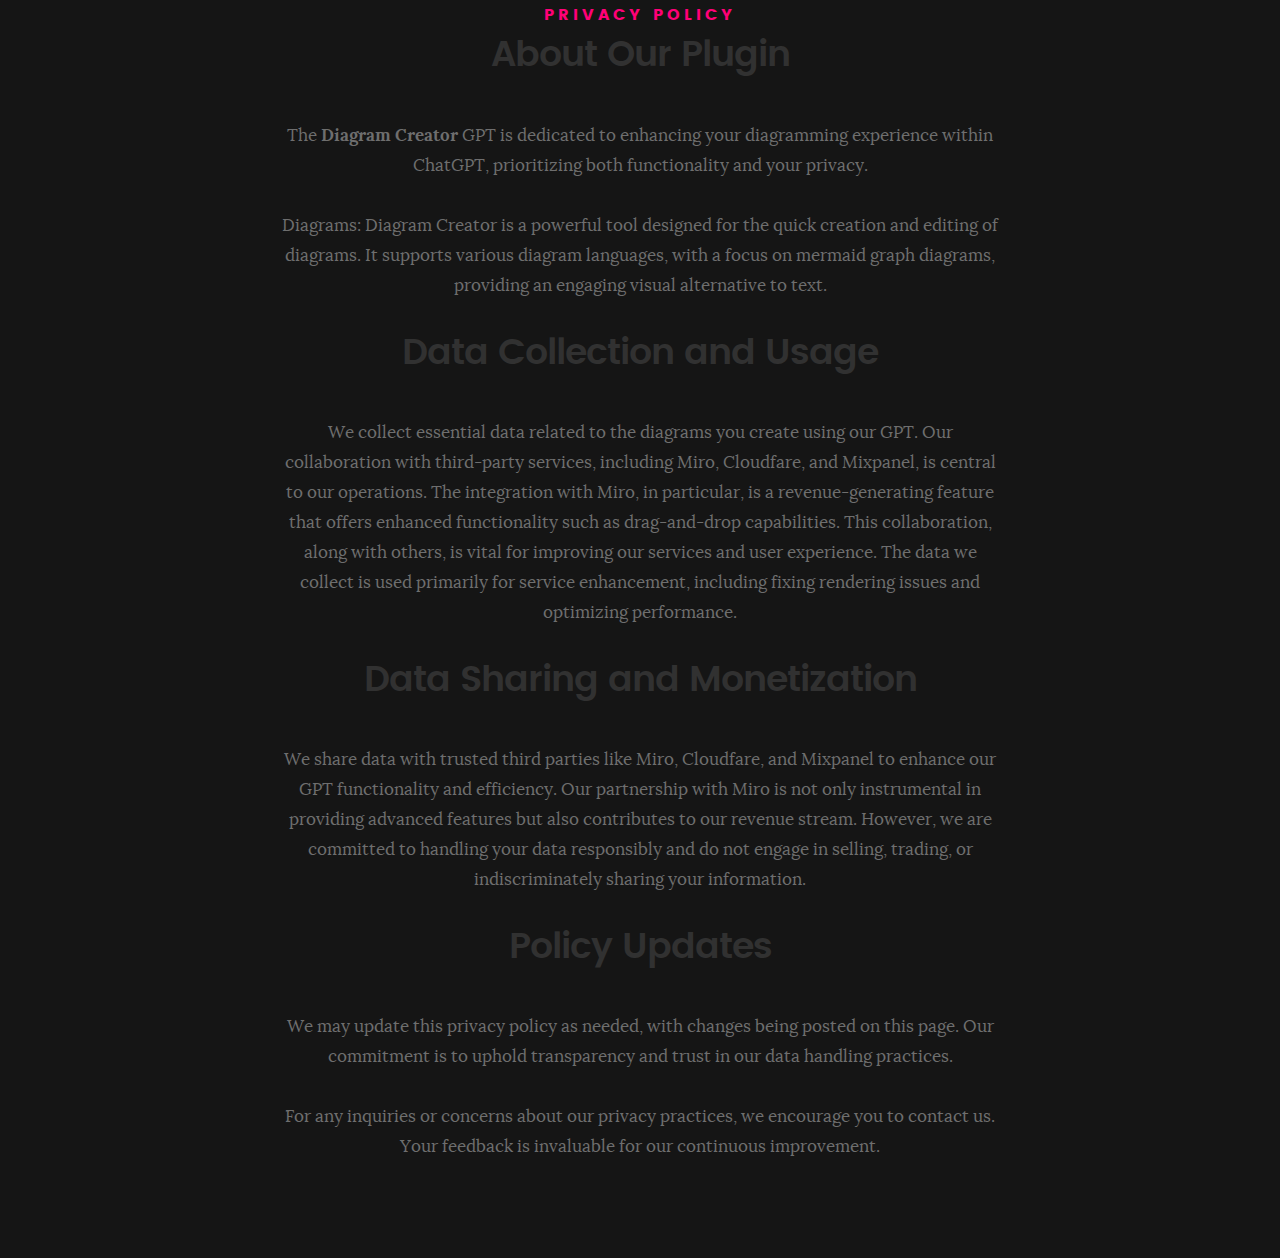
==== commit 23d605d2: "Update privacy-policy.html" ====
--- a/privacy-policy.html
+++ b/privacy-policy.html
@@ -22,16 +22,16 @@
             <h5>Privacy Policy</h5>
             <h1>About Our Plugin</h1>
             <div class="intro-info">
-                <p>The <strong>Diagrams: Show Me</strong> plugin is dedicated to enhancing your diagramming experience within ChatGPT, prioritizing both functionality and your privacy.</p>
-                <p>Diagrams: Show Me is a powerful tool designed for the quick creation and editing of diagrams. It supports various diagram languages, with a focus on mermaid graph diagrams, providing an engaging visual alternative to text.</p>
+                <p>The <strong>Diagram Creator</strong> GPT is dedicated to enhancing your diagramming experience within ChatGPT, prioritizing both functionality and your privacy.</p>
+                <p>Diagrams: Diagram Creator is a powerful tool designed for the quick creation and editing of diagrams. It supports various diagram languages, with a focus on mermaid graph diagrams, providing an engaging visual alternative to text.</p>
             </div>
             <h1>Data Collection and Usage</h1>
             <div class="intro-info">
-                <p>We collect essential data related to the diagrams you create using our plugin. Our collaboration with third-party services, including Miro, Cloudfare, and Mixpanel, is central to our operations. The integration with Miro, in particular, is a revenue-generating feature that offers enhanced functionality such as drag-and-drop capabilities. This collaboration, along with others, is vital for improving our services and user experience. The data we collect is used primarily for service enhancement, including fixing rendering issues and optimizing performance.</p>
+                <p>We collect essential data related to the diagrams you create using our GPT. Our collaboration with third-party services, including Miro, Cloudfare, and Mixpanel, is central to our operations. The integration with Miro, in particular, is a revenue-generating feature that offers enhanced functionality such as drag-and-drop capabilities. This collaboration, along with others, is vital for improving our services and user experience. The data we collect is used primarily for service enhancement, including fixing rendering issues and optimizing performance.</p>
             </div>
             <h1>Data Sharing and Monetization</h1>
             <div class="intro-info">
-                <p>We share data with trusted third parties like Miro, Cloudfare, and Mixpanel to enhance our plugin's functionality and efficiency. Our partnership with Miro is not only instrumental in providing advanced features but also contributes to our revenue stream. However, we are committed to handling your data responsibly and do not engage in selling, trading, or indiscriminately sharing your information.</p>
+                <p>We share data with trusted third parties like Miro, Cloudfare, and Mixpanel to enhance our GPT functionality and efficiency. Our partnership with Miro is not only instrumental in providing advanced features but also contributes to our revenue stream. However, we are committed to handling your data responsibly and do not engage in selling, trading, or indiscriminately sharing your information.</p>
             </div>
             <h1>Policy Updates</h1>
             <div class="intro-info">
